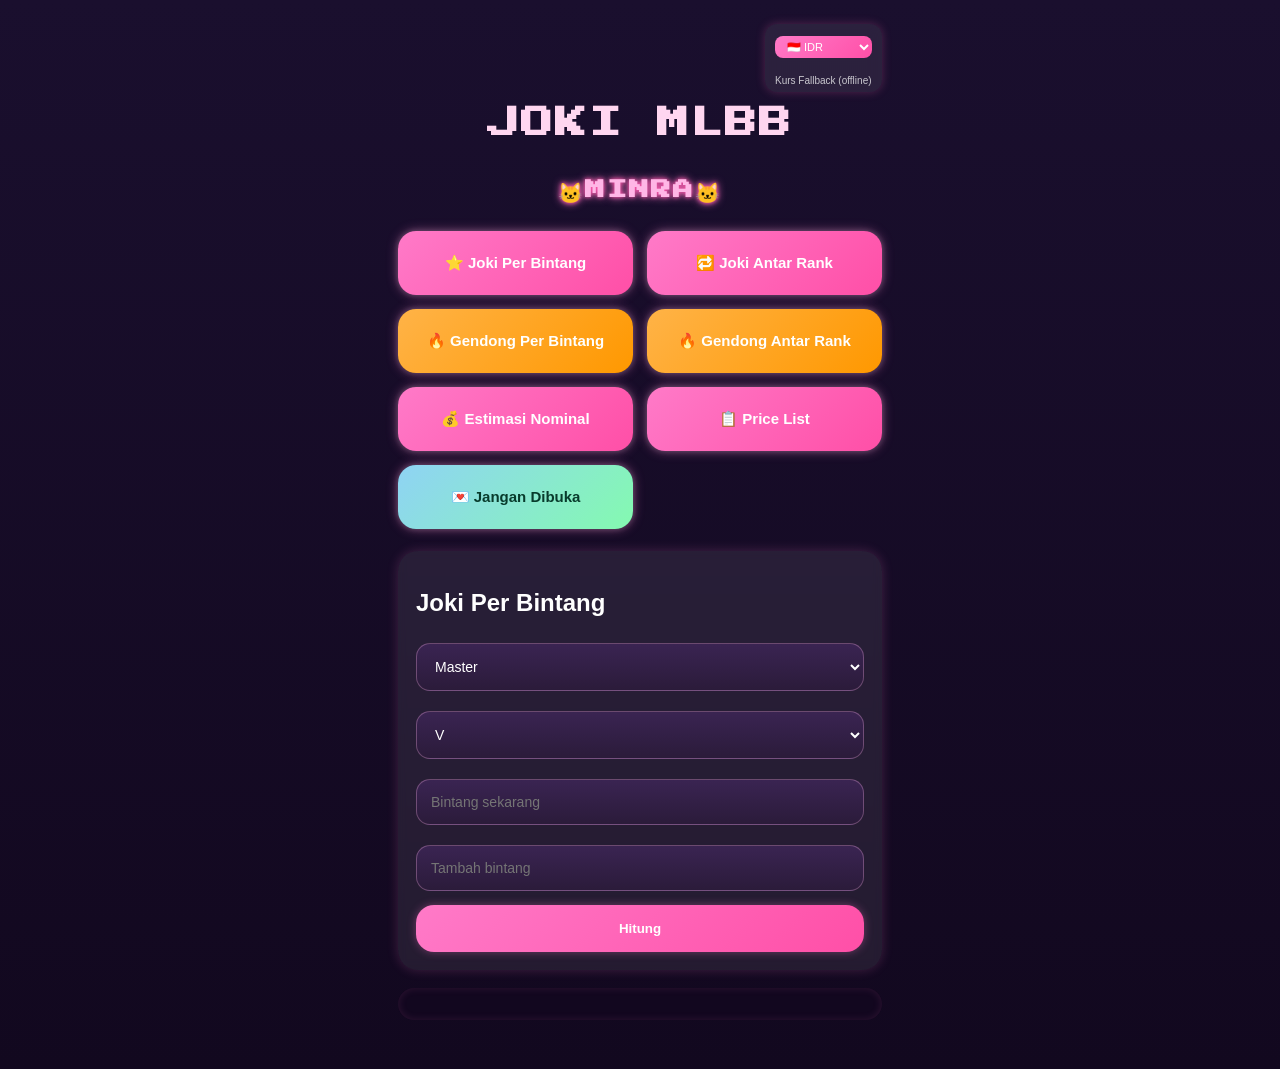
==== index.html @ 4e77b94d "Update index.html" ====
<!DOCTYPE html>  <html lang="id">  
<head>  
  <meta charset="UTF-8">  
  <title>🐱MINRA🐱</title>  
  <meta name="viewport" content="width=device-width, initial-scale=1.0">    <!-- FONT RETRO -->    <link href="https://fonts.googleapis.com/css2?family=Press+Start+2P&display=swap" rel="stylesheet">    <!-- MAIN CSS -->    <link rel="stylesheet" href="style.css">  
</head>  <body>  <div class="container">    <!-- HEADER + MINI CURRENCY -->    <div class="header-top">  
    <h1 class="title-glow">  
  <span class="main-title">JOKI MLBB</span><br>  
  <span class="sub-title">🐱MINRA🐱</span>  
    </h1>  <div class="currency-mini">  
  <select id="currency" onchange="changeCurrency()">  
    <option value="IDR">🇮🇩 IDR</option>  
    <option value="MYR">🇲🇾 MYR</option>  
  </select>  
  <div id="rateInfo">Memuat kurs…</div>  
</div>

  <div class="minra-gallery">
  <img src="images/img1.png" alt="" class="minra-img">
  <img src="images/img2.png" alt="" class="minra-img">
  <img src="images/img3.png" alt="" class="minra-img">
  <img src="images/img4.png" alt="" class="minra-img">
  <img src="images/img5.png" alt="" class="minra-img">
  <img src="images/img6.png" alt="" class="minra-img">
  <img src="images/img7.png" alt="" class="minra-img">
  <img src="images/img8.png" alt="" class="minra-img">
  <img src="images/img9.png" alt="" class="minra-img">
  <img src="images/img10.png" alt="" class="minra-img">
  </div>

  </div>    <!-- MENU -->    <div class="menu">  
    <button onclick="showMenu(1)">⭐ Joki Per Bintang</button>  
    <button onclick="showMenu(2)">🔁 Joki Antar Rank</button>  
    <button class="gendong" onclick="showMenu(3)">🔥 Gendong Per Bintang</button>  
    <button class="gendong" onclick="showMenu(4)">🔥 Gendong Antar Rank</button>  
    <button onclick="showMenu(5)">💰 Estimasi Nominal</button>  
    <button onclick="showMenu(6)">📋 Price List</button>  
    <button class="link-btn" onclick="openLink()">💌 Jangan Dibuka</button>  
  </div>    <!-- MENU 1 -->    <div class="box" id="menu1">  
    <h2>Joki Per Bintang</h2>  
    <select id="rank1"></select>  
    <select id="div1"></select>  
    <input type="number" id="star1" placeholder="Bintang sekarang">  
    <input type="number" id="addStar" placeholder="Tambah bintang">  
    <button onclick="hitungPerBintang()">Hitung</button>  
  </div>    <!-- MENU 2 -->    <div class="box" id="menu2">  
    <h2>Joki Antar Rank</h2>  
    <h3>Rank Awal</h3>  
    <select id="rankA"></select>  
    <select id="divA"></select>  
    <input type="number" id="starA" placeholder="Bintang">  <h3>Rank Tujuan</h3>  
<select id="rankB"></select>  
<select id="divB"></select>  
<input type="number" id="starB" placeholder="Bintang">  

<button onclick="hitungAntarRank()">Hitung</button>

  </div>    <!-- MENU 3 -->    <div class="box" id="menu3">  
    <h2>Gendong Per Bintang</h2>  
    <select id="rankG1"></select>  
    <select id="divG1"></select>  
    <input type="number" id="starG1" placeholder="Bintang sekarang">  
    <input type="number" id="addStarG" placeholder="Tambah bintang">  
    <button class="gendong" onclick="hitungGendongBintang()">Hitung</button>  
  </div>    <!-- MENU 4 -->    <div class="box" id="menu4">  
    <h2>Gendong Antar Rank</h2>  
    <h3>Rank Awal</h3>  
    <select id="rankGA"></select>  
    <select id="divGA"></select>  
    <input type="number" id="starGA" placeholder="Bintang">  <h3>Rank Tujuan</h3>  
<select id="rankGB"></select>  
<select id="divGB"></select>  
<input type="number" id="starGB" placeholder="Bintang">  

<button class="gendong" onclick="hitungGendongRank()">Hitung</button>

  </div>    <!-- MENU 5 -->    <div class="box" id="menu5">  
    <h2>Estimasi Nominal</h2>  
    <select id="mode">  
      <option value="PRICE">Joki Rank</option>  
      <option value="GENDONG">Gendong</option>  
    </select>  
    <select id="rankE"></select>  
    <select id="divE"></select>  
    <input type="number" id="starE" placeholder="Bintang sekarang">  
    <input type="number" id="nominal" placeholder="Nominal">  
    <button onclick="estimasiNominal()">Estimasi</button>  
  </div>    <!-- MENU 6 -->    <div class="box" id="menu6">  
    <h2>Price List</h2>  
    <pre id="pricelist"></pre>  
  </div>    <pre id="hasil"></pre>  </div>  <script src="script.js"></script>  <script>  
function openLink(){  
  window.location.href = "https://kaydenzolucy.github.io/18januari2026/";  
}  
</script>  </body>  
</html>
---- style.css ----
/* =========================
RESET
========================= */
* {
  box-sizing: border-box;
}

html {
  scroll-behavior: smooth;
}

body {
  margin: 0;
  min-height: 100vh;
  background: linear-gradient(180deg,#1a0f2e,#12081f);
  color: #fff;
  font-family: "Segoe UI", Arial, sans-serif;

  -webkit-font-smoothing: antialiased;
  text-rendering: optimizeLegibility;
  overscroll-behavior: none;
}

/* =========================
CONTAINER
========================= */
.container {
  position: relative;
  max-width: 520px;
  margin: 0 auto;
  padding: 24px 18px 36px;
  z-index: 1;
}

/* =========================
HEADER + MINI CURRENCY
========================= */
.header-top {
  position: relative;
  margin-bottom: 26px;
  padding-top: 80px;
}

/* currency kecil kanan atas */
.currency-mini {
  position: absolute;
  top: 0;
  right: 0;
  z-index: 10;

  display: flex;
  flex-direction: column;
  align-items: flex-end;

  padding: 6px 10px;
  border-radius: 12px;

  background: rgba(255,255,255,0.08);
  backdrop-filter: blur(6px);

  box-shadow: 0 0 10px rgba(255,105,180,.25);
  font-size: 11px;

  will-change: transform;
}

/* select kecil */
.currency-mini select {
  background: linear-gradient(135deg,#ff7ac8,#ff4fa7);
  border: none;
  color: #fff;
  font-size: 11px;
  padding: 4px 8px;
  border-radius: 8px;
  outline: none;
  cursor: pointer;
}

/* kurs text */
.currency-mini #rateInfo {
  margin-top: 3px;
  font-size: 10px;
  opacity: .75;
}

/* =========================
TITLE (2 BARIS)
========================= */
.title-glow {
  text-align: center;
  font-family: 'Press Start 2P', cursive;
  margin: 0;
  letter-spacing: 2px;
  color: #ffd6f0;
  animation: rgbGlow 8s linear infinite;
  will-change: text-shadow;
}

/* baris utama */
.title-glow .main-title {
  display: block;
  font-size: 32px;
  line-height: 1.2;
}

/* baris sub */
.title-glow .sub-title {
  display: block;
  font-size: 20px;
  margin-top: 6px;
  color: #ffb6e6;
  text-shadow: 0 0 4px #ff4fa7, 0 0 8px #ff7ac8;
  animation: rgbGlowSub 8s linear infinite;
}

/* animasi glow utama */
@keyframes rgbGlow {
  0%   { text-shadow:0 0 8px #ff4fa7,0 0 16px #ff7ac8,0 0 24px #ffb6e6; }
  33%  { text-shadow:0 0 8px #6cf6ff,0 0 16px #4facfe,0 0 24px #00f2fe; }
  66%  { text-shadow:0 0 8px #ffe259,0 0 16px #ffa751,0 0 24px #ffb347; }
  100% { text-shadow:0 0 8px #ff4fa7,0 0 16px #ff7ac8,0 0 24px #ffb6e6; }
}

/* animasi glow sub-title */
@keyframes rgbGlowSub {
  0%   { text-shadow:0 0 4px #ff4fa7,0 0 8px #ff7ac8; }
  33%  { text-shadow:0 0 4px #6cf6ff,0 0 8px #4facfe; }
  66%  { text-shadow:0 0 4px #ffe259,0 0 8px #ffa751; }
  100% { text-shadow:0 0 4px #ff4fa7,0 0 8px #ff7ac8; }
}

/* =========================
MENU GRID
========================= */
.menu {
  display: grid;
  grid-template-columns: 1fr 1fr;
  gap: 14px;
  margin-bottom: 10px;
}

/* =========================
MENU BUTTON
========================= */
.menu button {
  min-height: 64px;
  padding: 12px;
  border-radius: 18px;
  border: none;

  font-size: 15px;
  font-weight: 600;
  color: #fff;
  cursor: pointer;

  background: linear-gradient(135deg,#ff7ac8,#ff4fa7);
  box-shadow:
    0 0 6px rgba(255,255,255,.2),
    0 0 12px rgba(255,122,200,.4);

  transition: transform .25s ease, box-shadow .25s ease;
  will-change: transform;
}

.menu button:hover {
  transform: translateY(-2px) scale(1.02);
}

/* GENDONG */
.menu button.gendong {
  background: linear-gradient(135deg,#ffb347,#ff9800);
}

/* LINK */
.menu button.link-btn {
  background: linear-gradient(135deg,#8fd3f4,#84fab0);
  color: #083b2c;
}

/* =========================
BOX
========================= */
.box {
  display: none;
  margin-top: 22px;
  padding: 18px;
  border-radius: 20px;

  background: rgba(255,255,255,.08);
  backdrop-filter: blur(4px);

  box-shadow: 0 0 12px rgba(255,122,200,.2);
}

.box.show {
  display: block;
}

/* =========================
FORM
========================= */
select,
input {
  width: 100%;
  padding: 14px;
  margin: 6px 0 14px;

  border-radius: 14px;
  border: 1px solid rgba(255,182,230,.3);

  background: linear-gradient(180deg,#3a2452,#2b1b3a);
  color: #fff;
  font-size: 14px;
}

.box button {
  width: 100%;
  padding: 16px;
  border-radius: 18px;
  border: none;

  background: linear-gradient(135deg,#ff7ac8,#ff4fa7);
  color: #fff;
  font-weight: 600;
  cursor: pointer;

  box-shadow: 0 0 8px rgba(255,122,200,.35);
  transition: transform .2s ease;
}

.box button:hover {
  transform: scale(1.02);
}

/* =========================
OUTPUT
========================= */
pre {
  margin-top: 18px;
  background: #12071f;
  padding: 16px;
  border-radius: 18px;

  white-space: pre-wrap;
  word-break: break-word;
  font-size: 13px;

  box-shadow: inset 0 0 8px rgba(255,122,200,.12);
}

/* =========================
RESPONSIVE
========================= */
@media(max-width:420px){
  .title-glow .main-title {
    font-size: 24px;
  }

  .title-glow .sub-title {
    font-size: 16px;
  }

  .menu button {
    font-size: 14px;
  }

  .currency-mini {
    top: -6px;
    right: -2px;
  }
}

.minra-gallery {
position: fixed;
top: 50%;
right: -220px;      /* mulai di luar layar */
transform: translateY(-50%);
display: flex;
flex-direction: column;
gap: 10px;
pointer-events: none;
z-index: 5;
}

/* gambar animasi /
.minra-img {
width: 80px;
transform: rotate(-25deg) scale(0.8); / awal miring & kecil /
opacity: 0;                             / tersembunyi */
transition: transform 0.4s ease, opacity 0.4s ease;
}

/* gallery aktif */
.minra-gallery.active {
right: 10px;
}

/* saat aktif, gambar muncul & mulai animasi menari */
.minra-gallery.active .minra-img {
opacity: 1;
animation: sway 2s ease-in-out infinite alternate;
}

/* variasi rotasi tiap gambar */
.minra-img:nth-child(1){ animation-delay: 0s; }
.minra-img:nth-child(2){ animation-delay: 0.1s; }
.minra-img:nth-child(3){ animation-delay: 0.2s; }
.minra-img:nth-child(4){ animation-delay: 0.3s; }
.minra-img:nth-child(5){ animation-delay: 0.4s; }
.minra-img:nth-child(6){ animation-delay: 0.5s; }
.minra-img:nth-child(7){ animation-delay: 0.6s; }
.minra-img:nth-child(8){ animation-delay: 0.7s; }
.minra-img:nth-child(9){ animation-delay: 0.8s; }
.minra-img:nth-child(10){animation-delay: 0.9s; }

/* animasi menari: miring kiri-kanan sedikit */
@keyframes sway {
0% { transform: rotate(-20deg) scale(1); }
50% { transform: rotate(15deg) scale(1.05); }
100% { transform: rotate(-20deg) scale(1); }
}
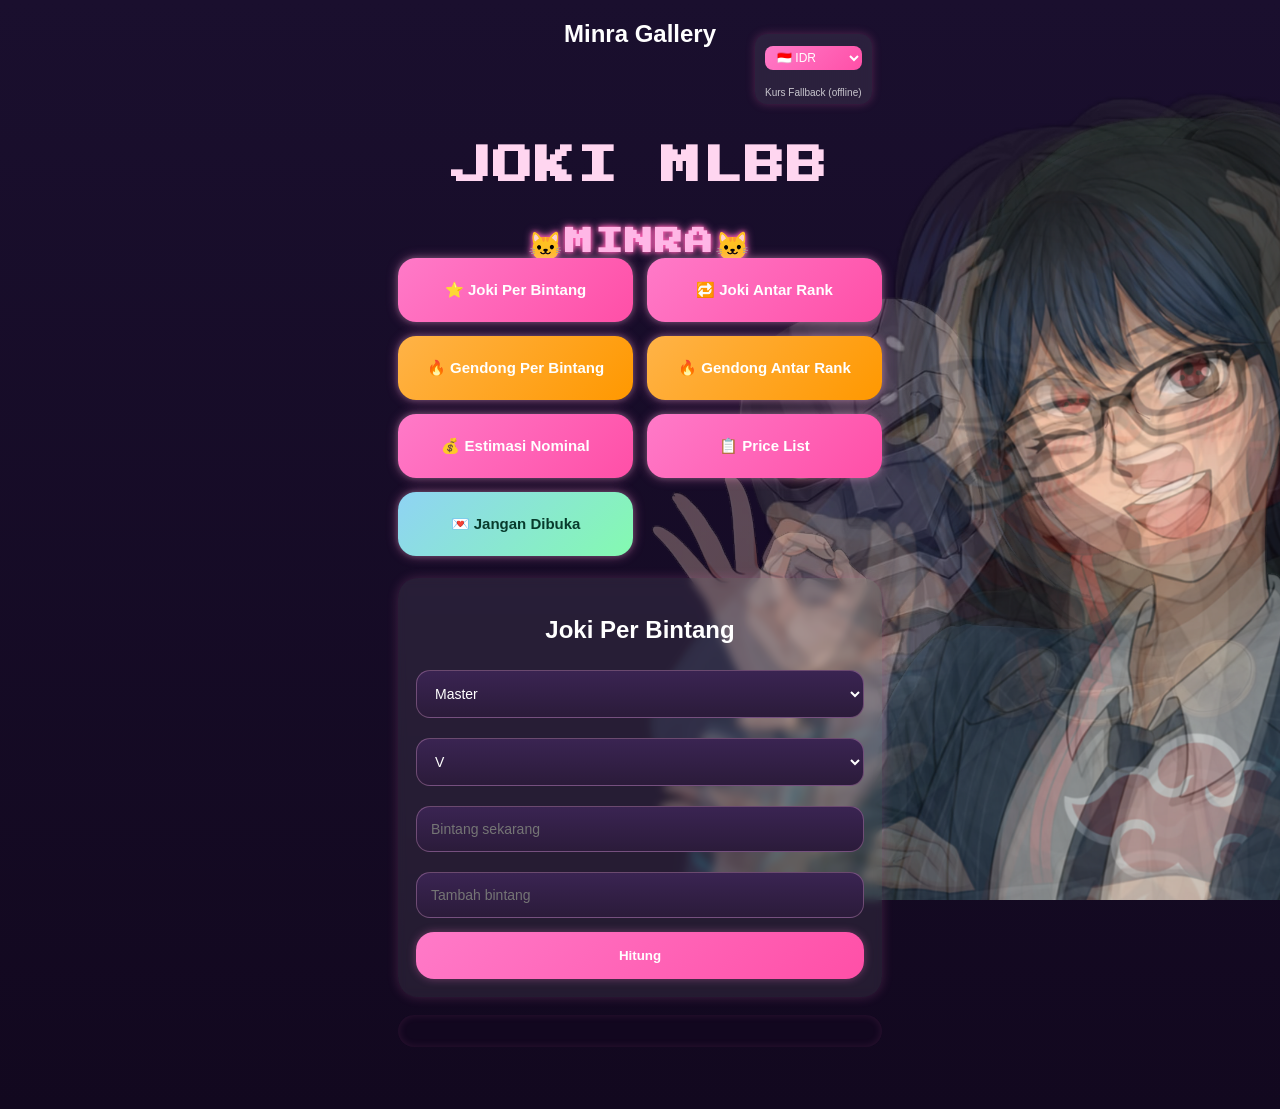
==== commit f46c891a: "Update index.html" ====
--- a/index.html
+++ b/index.html
@@ -1,96 +1,142 @@
-<!DOCTYPE html>  <html lang="id">  
-<head>  
-  <meta charset="UTF-8">  
-  <title>🐱MINRA🐱</title>  
-  <meta name="viewport" content="width=device-width, initial-scale=1.0">    <!-- FONT RETRO -->    <link href="https://fonts.googleapis.com/css2?family=Press+Start+2P&display=swap" rel="stylesheet">    <!-- MAIN CSS -->    <link rel="stylesheet" href="style.css">  
-</head>  <body>  <div class="container">    <!-- HEADER + MINI CURRENCY -->    <div class="header-top">  
-    <h1 class="title-glow">  
-  <span class="main-title">JOKI MLBB</span><br>  
-  <span class="sub-title">🐱MINRA🐱</span>  
-    </h1>  <div class="currency-mini">  
-  <select id="currency" onchange="changeCurrency()">  
-    <option value="IDR">🇮🇩 IDR</option>  
-    <option value="MYR">🇲🇾 MYR</option>  
-  </select>  
-  <div id="rateInfo">Memuat kurs…</div>  
+<!DOCTYPE html>
+<html lang="id">
+<head>
+  <meta charset="UTF-8">
+  <title>🐱MINRA🐱</title>
+  <meta name="viewport" content="width=device-width, initial-scale=1.0">
+
+  <!-- FONT RETRO -->
+  <link href="https://fonts.googleapis.com/css2?family=Press+Start+2P&display=swap" rel="stylesheet">
+
+  <!-- MAIN CSS -->
+  <link rel="stylesheet" href="style.css">
+</head>
+<body>
+  <div class="container">
+
+    <!-- HEADER + MINI CURRENCY -->
+    <div class="header-top">
+      <h1 class="title-glow">
+        <span class="main-title">JOKI MLBB</span><br>
+        <span class="sub-title">🐱MINRA🐱</span>
+      </h1>
+
+      <div class="currency-mini">
+        <select id="currency" onchange="changeCurrency()">
+          <option value="IDR">🇮🇩 IDR</option>
+          <option value="MYR">🇲🇾 MYR</option>
+        </select>
+        <div id="rateInfo">Memuat kurs…</div>
+      </div>
+
+      <!-- =========================
+MINRA GALLERY
+========================= -->
+<div class="minra-gallery">
+  <h2 class="minra-title">Minra Gallery</h2>
+  <img src="img1.png" alt="" class="minra-img">
+  <img src="img2.png" alt="" class="minra-img">
+  <img src="img3.png" alt="" class="minra-img">
+  <img src="img4.png" alt="" class="minra-img">
+  <img src="img5.png" alt="" class="minra-img">
+  <img src="img6.png" alt="" class="minra-img">
+  <img src="img7.png" alt="" class="minra-img">
+  <img src="img8.png" alt="" class="minra-img">
+  <img src="img9.png" alt="" class="minra-img">
+  <img src="img10.png" alt="" class="minra-img">
 </div>
 
-  <div class="minra-gallery">
-  <img src="images/img1.png" alt="" class="minra-img">
-  <img src="images/img2.png" alt="" class="minra-img">
-  <img src="images/img3.png" alt="" class="minra-img">
-  <img src="images/img4.png" alt="" class="minra-img">
-  <img src="images/img5.png" alt="" class="minra-img">
-  <img src="images/img6.png" alt="" class="minra-img">
-  <img src="images/img7.png" alt="" class="minra-img">
-  <img src="images/img8.png" alt="" class="minra-img">
-  <img src="images/img9.png" alt="" class="minra-img">
-  <img src="images/img10.png" alt="" class="minra-img">
+    <!-- MENU -->
+    <div class="menu">
+      <button onclick="showMenu(1)">⭐ Joki Per Bintang</button>
+      <button onclick="showMenu(2)">🔁 Joki Antar Rank</button>
+      <button class="gendong" onclick="showMenu(3)">🔥 Gendong Per Bintang</button>
+      <button class="gendong" onclick="showMenu(4)">🔥 Gendong Antar Rank</button>
+      <button onclick="showMenu(5)">💰 Estimasi Nominal</button>
+      <button onclick="showMenu(6)">📋 Price List</button>
+      <button class="link-btn" onclick="openLink()">💌 Jangan Dibuka</button>
+    </div>
+
+    <!-- MENU 1 -->
+    <div class="box" id="menu1">
+      <h2>Joki Per Bintang</h2>
+      <select id="rank1"></select>
+      <select id="div1"></select>
+      <input type="number" id="star1" placeholder="Bintang sekarang">
+      <input type="number" id="addStar" placeholder="Tambah bintang">
+      <button onclick="hitungPerBintang()">Hitung</button>
+    </div>
+
+    <!-- MENU 2 -->
+    <div class="box" id="menu2">
+      <h2>Joki Antar Rank</h2>
+      <h3>Rank Awal</h3>
+      <select id="rankA"></select>
+      <select id="divA"></select>
+      <input type="number" id="starA" placeholder="Bintang">
+
+      <h3>Rank Tujuan</h3>
+      <select id="rankB"></select>
+      <select id="divB"></select>
+      <input type="number" id="starB" placeholder="Bintang">
+
+      <button onclick="hitungAntarRank()">Hitung</button>
+    </div>
+
+    <!-- MENU 3 -->
+    <div class="box" id="menu3">
+      <h2>Gendong Per Bintang</h2>
+      <select id="rankG1"></select>
+      <select id="divG1"></select>
+      <input type="number" id="starG1" placeholder="Bintang sekarang">
+      <input type="number" id="addStarG" placeholder="Tambah bintang">
+      <button class="gendong" onclick="hitungGendongBintang()">Hitung</button>
+    </div>
+
+    <!-- MENU 4 -->
+    <div class="box" id="menu4">
+      <h2>Gendong Antar Rank</h2>
+      <h3>Rank Awal</h3>
+      <select id="rankGA"></select>
+      <select id="divGA"></select>
+      <input type="number" id="starGA" placeholder="Bintang">
+
+      <h3>Rank Tujuan</h3>
+      <select id="rankGB"></select>
+      <select id="divGB"></select>
+      <input type="number" id="starGB" placeholder="Bintang">
+
+      <button class="gendong" onclick="hitungGendongRank()">Hitung</button>
+    </div>
+
+    <!-- MENU 5 -->
+    <div class="box" id="menu5">
+      <h2>Estimasi Nominal</h2>
+      <select id="mode">
+        <option value="PRICE">Joki Rank</option>
+        <option value="GENDONG">Gendong</option>
+      </select>
+      <select id="rankE"></select>
+      <select id="divE"></select>
+      <input type="number" id="starE" placeholder="Bintang sekarang">
+      <input type="number" id="nominal" placeholder="Nominal">
+      <button onclick="estimasiNominal()">Estimasi</button>
+    </div>
+
+    <!-- MENU 6 -->
+    <div class="box" id="menu6">
+      <h2>Price List</h2>
+      <pre id="pricelist"></pre>
+    </div>
+
+    <pre id="hasil"></pre>
   </div>
 
-  </div>    <!-- MENU -->    <div class="menu">  
-    <button onclick="showMenu(1)">⭐ Joki Per Bintang</button>  
-    <button onclick="showMenu(2)">🔁 Joki Antar Rank</button>  
-    <button class="gendong" onclick="showMenu(3)">🔥 Gendong Per Bintang</button>  
-    <button class="gendong" onclick="showMenu(4)">🔥 Gendong Antar Rank</button>  
-    <button onclick="showMenu(5)">💰 Estimasi Nominal</button>  
-    <button onclick="showMenu(6)">📋 Price List</button>  
-    <button class="link-btn" onclick="openLink()">💌 Jangan Dibuka</button>  
-  </div>    <!-- MENU 1 -->    <div class="box" id="menu1">  
-    <h2>Joki Per Bintang</h2>  
-    <select id="rank1"></select>  
-    <select id="div1"></select>  
-    <input type="number" id="star1" placeholder="Bintang sekarang">  
-    <input type="number" id="addStar" placeholder="Tambah bintang">  
-    <button onclick="hitungPerBintang()">Hitung</button>  
-  </div>    <!-- MENU 2 -->    <div class="box" id="menu2">  
-    <h2>Joki Antar Rank</h2>  
-    <h3>Rank Awal</h3>  
-    <select id="rankA"></select>  
-    <select id="divA"></select>  
-    <input type="number" id="starA" placeholder="Bintang">  <h3>Rank Tujuan</h3>  
-<select id="rankB"></select>  
-<select id="divB"></select>  
-<input type="number" id="starB" placeholder="Bintang">  
-
-<button onclick="hitungAntarRank()">Hitung</button>
-
-  </div>    <!-- MENU 3 -->    <div class="box" id="menu3">  
-    <h2>Gendong Per Bintang</h2>  
-    <select id="rankG1"></select>  
-    <select id="divG1"></select>  
-    <input type="number" id="starG1" placeholder="Bintang sekarang">  
-    <input type="number" id="addStarG" placeholder="Tambah bintang">  
-    <button class="gendong" onclick="hitungGendongBintang()">Hitung</button>  
-  </div>    <!-- MENU 4 -->    <div class="box" id="menu4">  
-    <h2>Gendong Antar Rank</h2>  
-    <h3>Rank Awal</h3>  
-    <select id="rankGA"></select>  
-    <select id="divGA"></select>  
-    <input type="number" id="starGA" placeholder="Bintang">  <h3>Rank Tujuan</h3>  
-<select id="rankGB"></select>  
-<select id="divGB"></select>  
-<input type="number" id="starGB" placeholder="Bintang">  
-
-<button class="gendong" onclick="hitungGendongRank()">Hitung</button>
-
-  </div>    <!-- MENU 5 -->    <div class="box" id="menu5">  
-    <h2>Estimasi Nominal</h2>  
-    <select id="mode">  
-      <option value="PRICE">Joki Rank</option>  
-      <option value="GENDONG">Gendong</option>  
-    </select>  
-    <select id="rankE"></select>  
-    <select id="divE"></select>  
-    <input type="number" id="starE" placeholder="Bintang sekarang">  
-    <input type="number" id="nominal" placeholder="Nominal">  
-    <button onclick="estimasiNominal()">Estimasi</button>  
-  </div>    <!-- MENU 6 -->    <div class="box" id="menu6">  
-    <h2>Price List</h2>  
-    <pre id="pricelist"></pre>  
-  </div>    <pre id="hasil"></pre>  </div>  <script src="script.js"></script>  <script>  
-function openLink(){  
-  window.location.href = "https://kaydenzolucy.github.io/18januari2026/";  
-}  
-</script>  </body>  
+  <script src="script.js"></script>
+  <script>
+    function openLink(){
+      window.location.href = "https://kaydenzolucy.github.io/18januari2026/";
+    }
+  </script>
+</body>
 </html>
--- a/style.css
+++ b/style.css
@@ -38,14 +38,15 @@
 .header-top {
   position: relative;
   margin-bottom: 26px;
-  padding-top: 80px;
+  padding-top: 120px; /* diturunkan supaya tidak tertimpa menu */
+  text-align: center;
 }
 
 /* currency kecil kanan atas */
 .currency-mini {
   position: absolute;
-  top: 0;
-  right: 0;
+  top: 10px; /* diturunkan sedikit */
+  right: 10px;
   z-index: 10;
 
   display: flex;
@@ -59,24 +60,22 @@
   backdrop-filter: blur(6px);
 
   box-shadow: 0 0 10px rgba(255,105,180,.25);
-  font-size: 11px;
+  font-size: 12px;
 
   will-change: transform;
 }
 
-/* select kecil */
 .currency-mini select {
   background: linear-gradient(135deg,#ff7ac8,#ff4fa7);
   border: none;
   color: #fff;
-  font-size: 11px;
+  font-size: 12px;
   padding: 4px 8px;
   border-radius: 8px;
   outline: none;
   cursor: pointer;
 }
 
-/* kurs text */
 .currency-mini #rateInfo {
   margin-top: 3px;
   font-size: 10px;
@@ -87,33 +86,30 @@
 TITLE (2 BARIS)
 ========================= */
 .title-glow {
-  text-align: center;
   font-family: 'Press Start 2P', cursive;
   margin: 0;
   letter-spacing: 2px;
   color: #ffd6f0;
   animation: rgbGlow 8s linear infinite;
   will-change: text-shadow;
-}
-
-/* baris utama */
+  line-height: 1.1; /* jarak antar baris diperpendek */
+  text-align: center;
+}
+
 .title-glow .main-title {
   display: block;
-  font-size: 32px;
-  line-height: 1.2;
-}
-
-/* baris sub */
+  font-size: 40px; /* diperbesar dari 32px */
+}
+
 .title-glow .sub-title {
   display: block;
-  font-size: 20px;
-  margin-top: 6px;
+  font-size: 28px; /* diperbesar dari 20px */
+  margin-top: 4px; /* jarak antar judul lebih dekat */
   color: #ffb6e6;
   text-shadow: 0 0 4px #ff4fa7, 0 0 8px #ff7ac8;
   animation: rgbGlowSub 8s linear infinite;
 }
 
-/* animasi glow utama */
 @keyframes rgbGlow {
   0%   { text-shadow:0 0 8px #ff4fa7,0 0 16px #ff7ac8,0 0 24px #ffb6e6; }
   33%  { text-shadow:0 0 8px #6cf6ff,0 0 16px #4facfe,0 0 24px #00f2fe; }
@@ -121,7 +117,6 @@
   100% { text-shadow:0 0 8px #ff4fa7,0 0 16px #ff7ac8,0 0 24px #ffb6e6; }
 }
 
-/* animasi glow sub-title */
 @keyframes rgbGlowSub {
   0%   { text-shadow:0 0 4px #ff4fa7,0 0 8px #ff7ac8; }
   33%  { text-shadow:0 0 4px #6cf6ff,0 0 8px #4facfe; }
@@ -166,12 +161,10 @@
   transform: translateY(-2px) scale(1.02);
 }
 
-/* GENDONG */
 .menu button.gendong {
   background: linear-gradient(135deg,#ffb347,#ff9800);
 }
 
-/* LINK */
 .menu button.link-btn {
   background: linear-gradient(135deg,#8fd3f4,#84fab0);
   color: #083b2c;
@@ -253,11 +246,11 @@
 ========================= */
 @media(max-width:420px){
   .title-glow .main-title {
-    font-size: 24px;
+    font-size: 30px;
   }
 
   .title-glow .sub-title {
-    font-size: 16px;
+    font-size: 20px;
   }
 
   .menu button {
@@ -265,57 +258,27 @@
   }
 
   .currency-mini {
-    top: -6px;
-    right: -2px;
+    top: 5px;
+    right: 5px;
   }
 }
 
 .minra-gallery {
-position: fixed;
-top: 50%;
-right: -220px;      /* mulai di luar layar */
-transform: translateY(-50%);
-display: flex;
-flex-direction: column;
-gap: 10px;
-pointer-events: none;
-z-index: 5;
-}
-
-/* gambar animasi /
+  position: fixed;
+  top: 0;
+  left: 0;
+  width: 100%;
+  height: 100%;
+  pointer-events: none;
+  z-index: 0;       /* pastikan di belakang semua konten */
+  overflow: hidden; /* agar gambar tidak keluar layar */
+}
+
 .minra-img {
-width: 80px;
-transform: rotate(-25deg) scale(0.8); / awal miring & kecil /
-opacity: 0;                             / tersembunyi */
-transition: transform 0.4s ease, opacity 0.4s ease;
-}
-
-/* gallery aktif */
-.minra-gallery.active {
-right: 10px;
-}
-
-/* saat aktif, gambar muncul & mulai animasi menari */
-.minra-gallery.active .minra-img {
-opacity: 1;
-animation: sway 2s ease-in-out infinite alternate;
-}
-
-/* variasi rotasi tiap gambar */
-.minra-img:nth-child(1){ animation-delay: 0s; }
-.minra-img:nth-child(2){ animation-delay: 0.1s; }
-.minra-img:nth-child(3){ animation-delay: 0.2s; }
-.minra-img:nth-child(4){ animation-delay: 0.3s; }
-.minra-img:nth-child(5){ animation-delay: 0.4s; }
-.minra-img:nth-child(6){ animation-delay: 0.5s; }
-.minra-img:nth-child(7){ animation-delay: 0.6s; }
-.minra-img:nth-child(8){ animation-delay: 0.7s; }
-.minra-img:nth-child(9){ animation-delay: 0.8s; }
-.minra-img:nth-child(10){animation-delay: 0.9s; }
-
-/* animasi menari: miring kiri-kanan sedikit */
-@keyframes sway {
-0% { transform: rotate(-20deg) scale(1); }
-50% { transform: rotate(15deg) scale(1.05); }
-100% { transform: rotate(-20deg) scale(1); }
-}
+  position: absolute;    /* bebas di layar */
+  opacity: 0.3;          /* tetap terlihat */
+  transition: transform 0.4s ease, opacity 0.4s ease;
+  user-select: none;
+  pointer-events: none;
+  z-index: 0;
+}
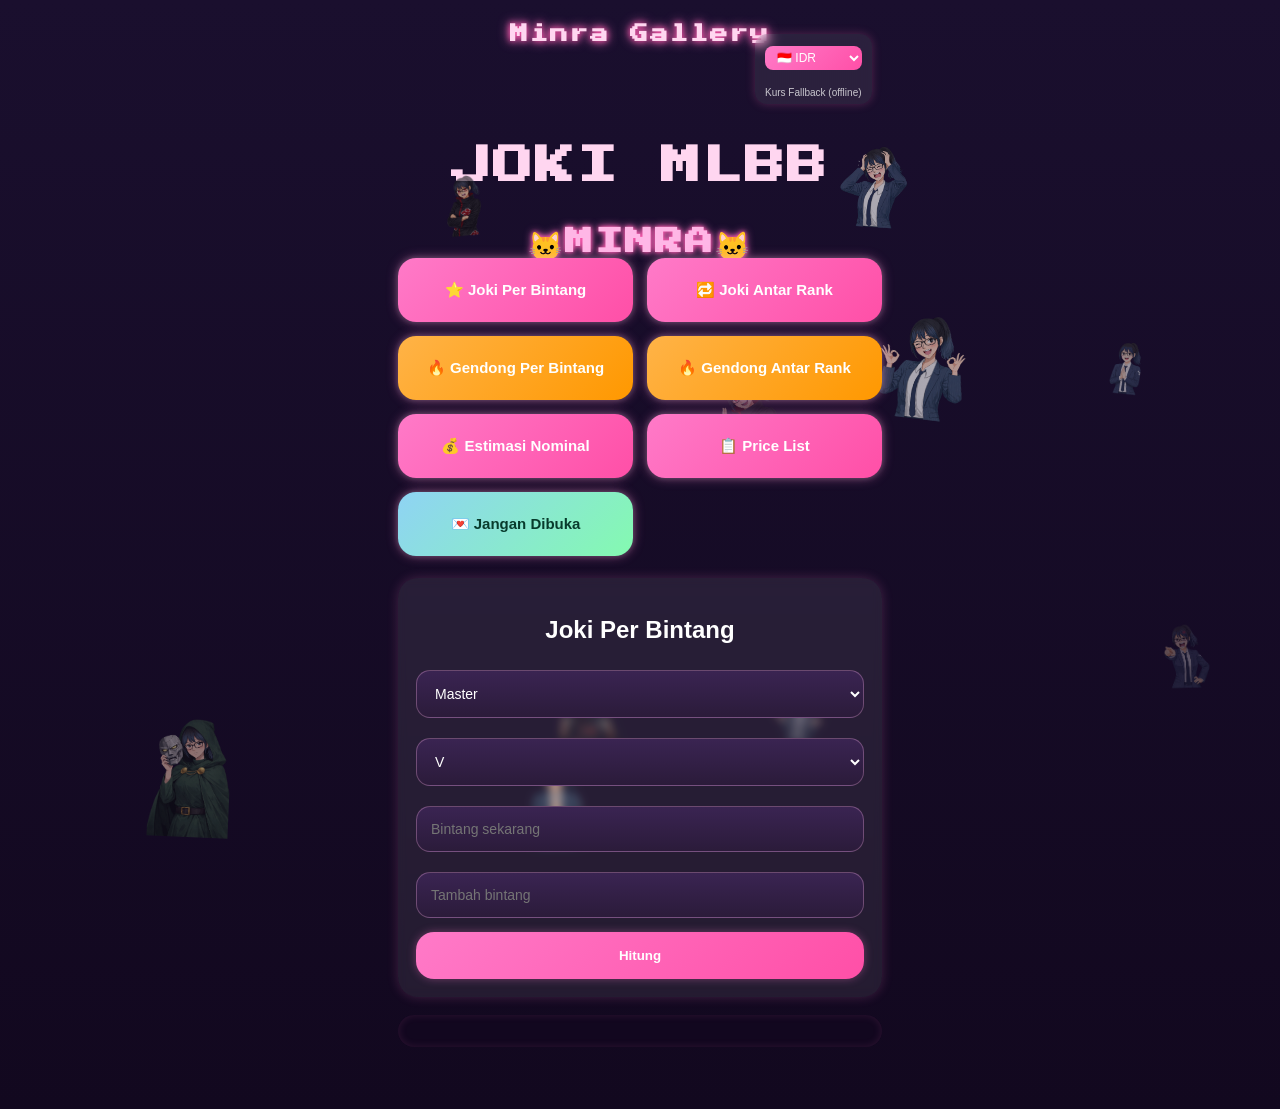
==== commit 46d9a4c8: "Update index.html" ====
--- a/index.html
+++ b/index.html
@@ -29,9 +29,6 @@
         <div id="rateInfo">Memuat kurs…</div>
       </div>
 
-      <!-- =========================
-MINRA GALLERY
-========================= -->
 <div class="minra-gallery">
   <h2 class="minra-title">Minra Gallery</h2>
   <img src="img1.png" alt="" class="minra-img">
--- a/style.css
+++ b/style.css
@@ -263,20 +263,37 @@
   }
 }
 
+/* =========================
+MINRA GALLERY
+========================= */
 .minra-gallery {
   position: fixed;
   top: 0;
   left: 0;
   width: 100%;
   height: 100%;
+  pointer-events: none;  /* supaya klik tidak ganggu konten */
+  z-index: 0;            /* pastikan di belakang semua konten */
+  overflow: hidden;      /* agar gambar tidak keluar layar */
+}
+
+.minra-gallery .minra-title {
+  position: absolute;
+  top: 10px;
+  left: 50%;
+  transform: translateX(-50%);
+  color: #ffd6f0;
+  font-family: 'Press Start 2P', cursive;
+  font-size: 18px;
+  letter-spacing: 2px;
+  text-shadow: 0 0 6px #ff4fa7, 0 0 12px #ff7ac8;
+  z-index: 1;
   pointer-events: none;
-  z-index: 0;       /* pastikan di belakang semua konten */
-  overflow: hidden; /* agar gambar tidak keluar layar */
 }
 
 .minra-img {
-  position: absolute;    /* bebas di layar */
-  opacity: 0.3;          /* tetap terlihat */
+  position: absolute;      /* bebas bergerak */
+  opacity: 0.3;            /* terlihat samar */
   transition: transform 0.4s ease, opacity 0.4s ease;
   user-select: none;
   pointer-events: none;
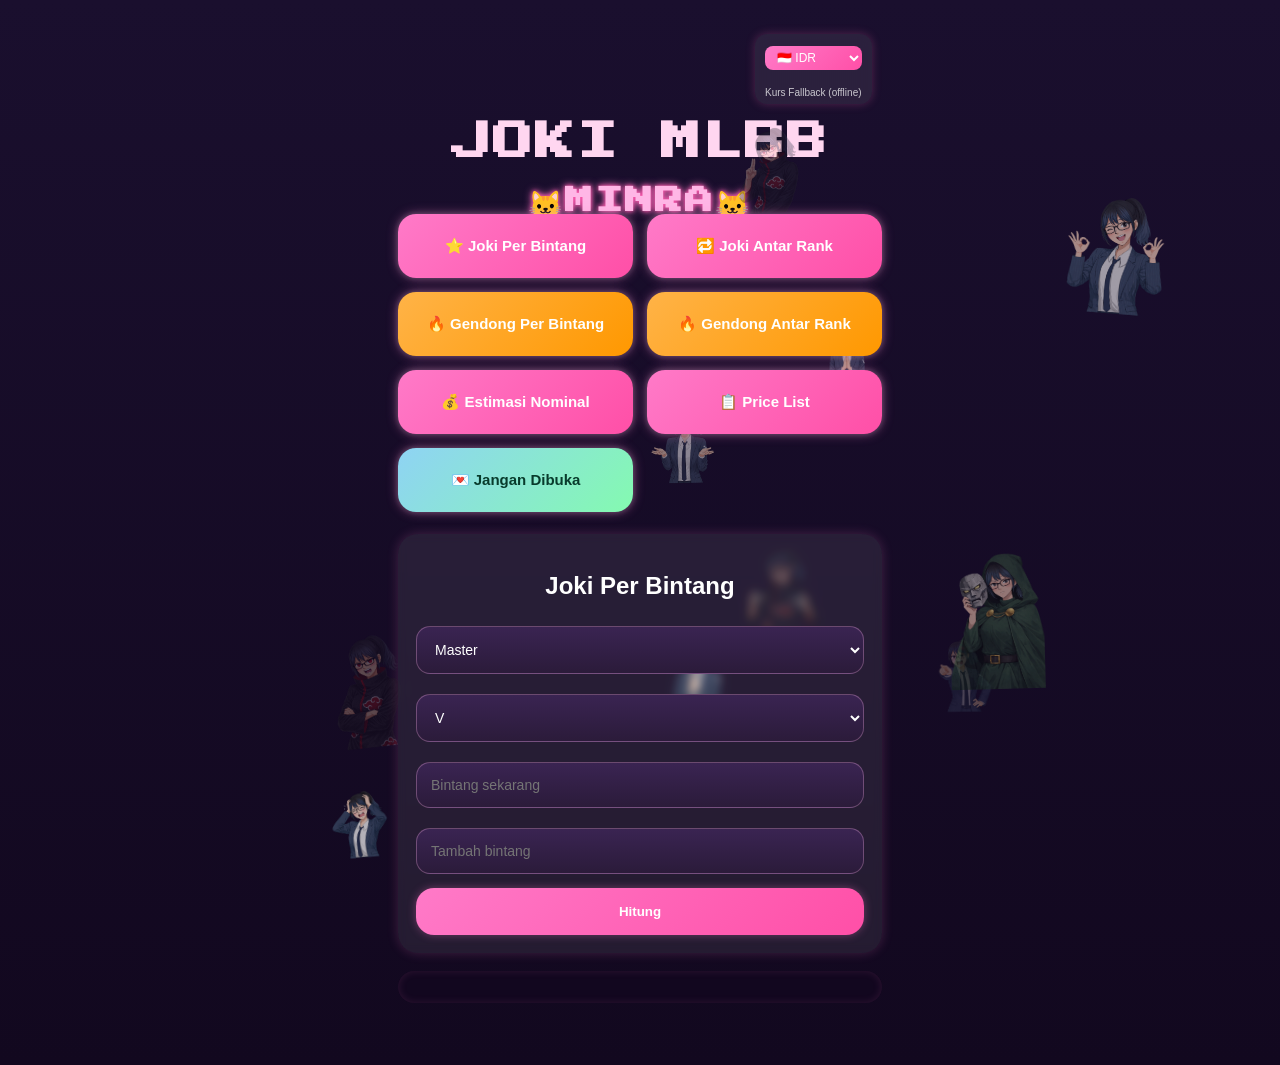
==== commit 39c4e539: "Update index.html" ====
--- a/index.html
+++ b/index.html
@@ -29,8 +29,10 @@
         <div id="rateInfo">Memuat kurs…</div>
       </div>
 
+<!-- =========================
+MINRA GALLERY (Background Only)
+========================= -->
 <div class="minra-gallery">
-  <h2 class="minra-title">Minra Gallery</h2>
   <img src="img1.png" alt="" class="minra-img">
   <img src="img2.png" alt="" class="minra-img">
   <img src="img3.png" alt="" class="minra-img">
--- a/style.css
+++ b/style.css
@@ -38,7 +38,7 @@
 .header-top {
   position: relative;
   margin-bottom: 26px;
-  padding-top: 120px; /* diturunkan supaya tidak tertimpa menu */
+  padding-top: 100px; /* diturunkan supaya tidak tertimpa menu */
   text-align: center;
 }
 
@@ -92,7 +92,7 @@
   color: #ffd6f0;
   animation: rgbGlow 8s linear infinite;
   will-change: text-shadow;
-  line-height: 1.1; /* jarak antar baris diperpendek */
+  line-height: 0.9; /* jarak antar baris diperpendek */
   text-align: center;
 }
 
@@ -104,7 +104,7 @@
 .title-glow .sub-title {
   display: block;
   font-size: 28px; /* diperbesar dari 20px */
-  margin-top: 4px; /* jarak antar judul lebih dekat */
+  margin-top: 0px; /* jarak antar judul lebih dekat */
   color: #ffb6e6;
   text-shadow: 0 0 4px #ff4fa7, 0 0 8px #ff7ac8;
   animation: rgbGlowSub 8s linear infinite;
@@ -272,9 +272,9 @@
   left: 0;
   width: 100%;
   height: 100%;
-  pointer-events: none;  /* supaya klik tidak ganggu konten */
-  z-index: 0;            /* pastikan di belakang semua konten */
-  overflow: hidden;      /* agar gambar tidak keluar layar */
+  pointer-events: none;  /* klik tidak terganggu */
+  z-index: 0;            /* di belakang semua konten */
+  overflow: hidden;
 }
 
 .minra-gallery .minra-title {
@@ -284,17 +284,18 @@
   transform: translateX(-50%);
   color: #ffd6f0;
   font-family: 'Press Start 2P', cursive;
-  font-size: 18px;
+  font-size: 20px;
   letter-spacing: 2px;
   text-shadow: 0 0 6px #ff4fa7, 0 0 12px #ff7ac8;
-  z-index: 1;
+  z-index: 1;             /* tetap di atas gambar */
   pointer-events: none;
 }
 
 .minra-img {
-  position: absolute;      /* bebas bergerak */
-  opacity: 0.3;            /* terlihat samar */
-  transition: transform 0.4s ease, opacity 0.4s ease;
+  position: absolute;
+  opacity: 0.4;
+  width: 60px;  /* ukuran default */
+  transition: transform 0.5s ease, opacity 0.5s ease;
   user-select: none;
   pointer-events: none;
   z-index: 0;
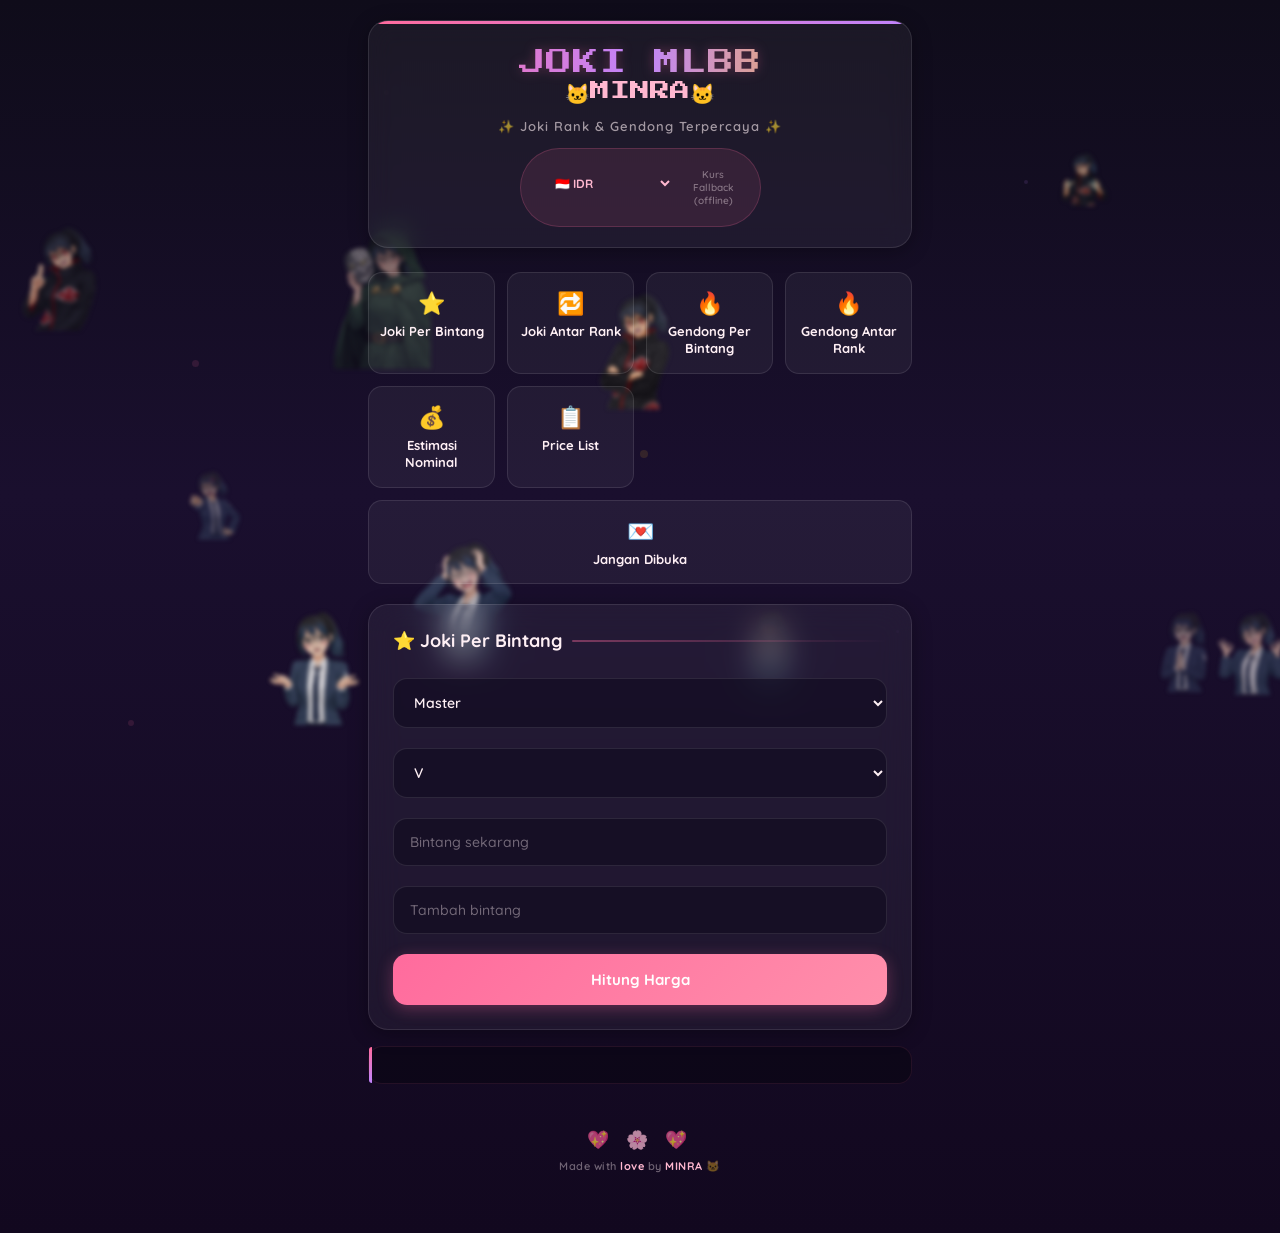
==== commit b9ec241d: "Update index.html" ====
--- a/index.html
+++ b/index.html
@@ -2,115 +2,709 @@
 <html lang="id">
 <head>
   <meta charset="UTF-8">
-  <title>🐱MINRA🐱</title>
+  <title>🐱 MINRA 🐱 | Joki MLBB</title>
   <meta name="viewport" content="width=device-width, initial-scale=1.0">
-
-  <!-- FONT RETRO -->
-  <link href="https://fonts.googleapis.com/css2?family=Press+Start+2P&display=swap" rel="stylesheet">
-
-  <!-- MAIN CSS -->
-  <link rel="stylesheet" href="style.css">
+  <meta name="theme-color" content="#ff6b9d">
+
+  <link href="https://fonts.googleapis.com/css2?family=Press+Start+2P&family=Quicksand:wght@400;500;600;700;800&display=swap" rel="stylesheet">
+
+  <style>
+    /* ═══════════════════════════════════════════
+       ROOT & RESET
+       ═══════════════════════════════════════════ */
+    :root {
+      --pink: #ff6b9d;
+      --pink-light: #ffb8d0;
+      --pink-soft: rgba(255,107,157,0.15);
+      --purple: #c084fc;
+      --purple-soft: rgba(192,132,252,0.15);
+      --yellow: #fbbf24;
+      --yellow-soft: rgba(251,191,36,0.15);
+      --bg: #0f0c1a;
+      --bg-card: rgba(255,255,255,0.05);
+      --bg-card-hover: rgba(255,255,255,0.08);
+      --border: rgba(255,255,255,0.1);
+      --text: #fff0f5;
+      --text-dim: rgba(255,240,245,0.6);
+      --text-faint: rgba(255,240,245,0.4);
+      --radius: 20px;
+      --radius-sm: 14px;
+      --shadow: 0 4px 20px rgba(0,0,0,0.3);
+      --shadow-glow: 0 0 30px rgba(255,107,157,0.2);
+    }
+
+    * { box-sizing: border-box; margin: 0; padding: 0; }
+    html { scroll-behavior: smooth; }
+
+    body {
+      font-family: 'Quicksand', sans-serif;
+      background: linear-gradient(180deg, #0f0c1a 0%, #1a0f2e 40%, #12081f 100%);
+      color: var(--text);
+      min-height: 100vh;
+      overflow-x: hidden;
+      -webkit-font-smoothing: antialiased;
+    }
+
+    /* ═══════════════════════════════════════════
+       FLOATING PARTICLES (Background)
+       ═══════════════════════════════════════════ */
+    .particles {
+      position: fixed;
+      inset: 0;
+      pointer-events: none;
+      z-index: 0;
+      overflow: hidden;
+    }
+
+    .particle {
+      position: absolute;
+      border-radius: 50%;
+      opacity: 0.12;
+      animation: drift linear infinite;
+    }
+
+    .p1 { width: 6px; height: 6px; background: var(--pink); top: 80%; left: 10%; animation-duration: 25s; }
+    .p2 { width: 4px; height: 4px; background: var(--purple); top: 20%; left: 80%; animation-duration: 20s; animation-delay: 3s; }
+    .p3 { width: 8px; height: 8px; background: var(--yellow); top: 50%; left: 50%; animation-duration: 30s; animation-delay: 7s; }
+    .p4 { width: 5px; height: 5px; background: var(--pink-light); top: 10%; left: 30%; animation-duration: 22s; animation-delay: 5s; }
+    .p5 { width: 3px; height: 3px; background: var(--purple); top: 70%; left: 70%; animation-duration: 18s; animation-delay: 2s; }
+    .p6 { width: 7px; height: 7px; background: var(--pink); top: 40%; left: 15%; animation-duration: 28s; animation-delay: 8s; }
+
+    @keyframes drift {
+      0% { transform: translateY(100vh) rotate(0deg); opacity: 0; }
+      10% { opacity: 0.15; }
+      90% { opacity: 0.15; }
+      100% { transform: translateY(-100vh) rotate(720deg); opacity: 0; }
+    }
+
+    /* ═══════════════════════════════════════════
+       MAIN CONTAINER
+       ═══════════════════════════════════════════ */
+    .wrap {
+      position: relative;
+      max-width: 520px;
+      margin: 0 auto;
+      padding: 20px 18px 40px;
+      z-index: 10;
+    }
+
+    /* ═══════════════════════════════════════════
+       HEADER CARD
+       ═══════════════════════════════════════════ */
+    .header-card {
+      background: var(--bg-card);
+      backdrop-filter: blur(12px);
+      border: 1px solid var(--border);
+      border-radius: var(--radius);
+      padding: 28px 20px 20px;
+      margin-bottom: 24px;
+      text-align: center;
+      box-shadow: var(--shadow);
+      position: relative;
+      overflow: hidden;
+    }
+
+    .header-card::before {
+      content: '';
+      position: absolute;
+      top: 0;
+      left: 0;
+      right: 0;
+      height: 3px;
+      background: linear-gradient(90deg, var(--pink), var(--purple), var(--yellow), var(--pink));
+      background-size: 300% 100%;
+      animation: rainbow-slide 4s linear infinite;
+    }
+
+    @keyframes rainbow-slide {
+      0% { background-position: 0% 50%; }
+      100% { background-position: 300% 50%; }
+    }
+
+    .title-main {
+      font-family: 'Press Start 2P', cursive;
+      font-size: 26px;
+      background: linear-gradient(90deg, var(--pink), var(--purple), var(--yellow));
+      -webkit-background-clip: text;
+      -webkit-text-fill-color: transparent;
+      background-clip: text;
+      margin-bottom: 6px;
+      letter-spacing: 1px;
+      filter: drop-shadow(0 0 6px rgba(255,107,157,0.3));
+    }
+
+    .title-sub {
+      font-family: 'Press Start 2P', cursive;
+      font-size: 20px;
+      color: var(--pink-light);
+      margin-bottom: 12px;
+      animation: soft-glow 3s ease-in-out infinite;
+    }
+
+    .title-sub .cat {
+      display: inline-block;
+      animation: cat-bounce 2s ease-in-out infinite;
+    }
+
+    @keyframes cat-bounce {
+      0%, 100% { transform: translateY(0); }
+      50% { transform: translateY(-4px); }
+    }
+
+    @keyframes soft-glow {
+      0%, 100% { text-shadow: 0 0 8px rgba(255,107,157,0.4); }
+      50% { text-shadow: 0 0 16px rgba(255,107,157,0.6), 0 0 24px rgba(192,132,252,0.3); }
+    }
+
+    .tagline {
+      font-size: 13px;
+      font-weight: 600;
+      color: var(--text-dim);
+      letter-spacing: 1px;
+    }
+
+    /* ═══════════════════════════════════════════
+       CURRENCY (Inside header, inline, subtle)
+       ═══════════════════════════════════════════ */
+    .currency-row {
+      display: inline-flex;
+      align-items: center;
+      gap: 8px;
+      margin-top: 14px;
+      padding: 6px 14px;
+      border-radius: 50px;
+      background: rgba(255,107,157,0.1);
+      border: 1px solid rgba(255,107,157,0.2);
+      transition: all 0.3s ease;
+    }
+
+    .currency-row:hover {
+      background: rgba(255,107,157,0.2);
+      border-color: rgba(255,107,157,0.4);
+      transform: scale(1.02);
+    }
+
+    .currency-row select {
+      background: transparent;
+      border: none;
+      color: var(--pink-light);
+      font-family: 'Quicksand', sans-serif;
+      font-size: 12px;
+      font-weight: 700;
+      outline: none;
+      cursor: pointer;
+    }
+
+    .currency-row select option {
+      background: #1a1528;
+      color: #fff;
+    }
+
+    .currency-row #rateInfo {
+      font-size: 10px;
+      color: var(--text-faint);
+      font-weight: 600;
+    }
+
+    /* ═══════════════════════════════════════════
+       MENU GRID
+       ═══════════════════════════════════════════ */
+    .menu {
+      display: grid;
+      grid-template-columns: repeat(2, 1fr);
+      gap: 12px;
+      margin-bottom: 20px;
+    }
+
+    .menu-btn {
+      position: relative;
+      padding: 16px 10px;
+      border-radius: var(--radius-sm);
+      border: 1px solid var(--border);
+      background: var(--bg-card);
+      color: var(--text);
+      font-family: 'Quicksand', sans-serif;
+      font-size: 13px;
+      font-weight: 700;
+      cursor: pointer;
+      transition: all 0.3s cubic-bezier(0.4, 0, 0.2, 1);
+      display: flex;
+      flex-direction: column;
+      align-items: center;
+      gap: 6px;
+      overflow: hidden;
+    }
+
+    .menu-btn::before {
+      content: '';
+      position: absolute;
+      inset: 0;
+      background: linear-gradient(135deg, var(--pink-soft), var(--purple-soft));
+      opacity: 0;
+      transition: opacity 0.3s ease;
+    }
+
+    .menu-btn:hover::before { opacity: 1; }
+    .menu-btn:hover {
+      transform: translateY(-3px);
+      border-color: rgba(255,107,157,0.3);
+      box-shadow: 0 8px 24px rgba(255,107,157,0.15);
+    }
+
+    .menu-btn:active { transform: translateY(-1px) scale(0.98); }
+
+    .menu-btn .icon {
+      font-size: 22px;
+      position: relative;
+      z-index: 1;
+      transition: transform 0.3s ease;
+    }
+
+    .menu-btn:hover .icon { transform: scale(1.15); }
+
+    .menu-btn .label {
+      position: relative;
+      z-index: 1;
+      line-height: 1.3;
+    }
+
+    .menu-btn.gendong::before {
+      background: linear-gradient(135deg, var(--yellow-soft), rgba(255,152,0,0.1));
+    }
+
+    .menu-btn.gendong:hover {
+      border-color: rgba(251,191,36,0.3);
+      box-shadow: 0 8px 24px rgba(251,191,36,0.15);
+    }
+
+    .menu-btn.link-btn::before {
+      background: linear-gradient(135deg, rgba(143,211,244,0.1), rgba(132,250,176,0.1));
+    }
+
+    .menu-btn.link-btn:hover {
+      border-color: rgba(143,211,244,0.3);
+      box-shadow: 0 8px 24px rgba(143,211,244,0.15);
+    }
+
+    .menu-btn.active {
+      background: linear-gradient(135deg, var(--pink-soft), var(--purple-soft));
+      border-color: rgba(255,107,157,0.4);
+      box-shadow: 0 0 20px rgba(255,107,157,0.2);
+    }
+
+    .menu-btn.link-btn { grid-column: span 2; }
+
+    /* ═══════════════════════════════════════════
+       CONTENT BOXES
+       ═══════════════════════════════════════════ */
+    .box {
+      display: none;
+      background: var(--bg-card);
+      backdrop-filter: blur(16px);
+      border: 1px solid var(--border);
+      border-radius: var(--radius);
+      padding: 24px;
+      margin-bottom: 16px;
+      box-shadow: var(--shadow);
+      animation: box-in 0.4s cubic-bezier(0.34, 1.56, 0.64, 1);
+    }
+
+    .box.show { display: block; }
+
+    @keyframes box-in {
+      from { opacity: 0; transform: translateY(16px) scale(0.96); }
+      to { opacity: 1; transform: translateY(0) scale(1); }
+    }
+
+    .box h2 {
+      font-size: 18px;
+      font-weight: 800;
+      margin-bottom: 20px;
+      display: flex;
+      align-items: center;
+      gap: 10px;
+      color: var(--text);
+    }
+
+    .box h2::after {
+      content: '';
+      flex: 1;
+      height: 2px;
+      background: linear-gradient(90deg, var(--pink), transparent);
+      border-radius: 2px;
+      opacity: 0.4;
+    }
+
+    .box h3 {
+      font-size: 14px;
+      font-weight: 700;
+      color: var(--pink-light);
+      margin: 18px 0 10px;
+      display: flex;
+      align-items: center;
+      gap: 6px;
+    }
+
+    .box h3::before {
+      content: '◆';
+      color: var(--yellow);
+      font-size: 10px;
+    }
+
+    /* ═══════════════════════════════════════════
+       FORM ELEMENTS
+       ═══════════════════════════════════════════ */
+    select, input {
+      width: 100%;
+      padding: 14px 16px;
+      margin: 6px 0 14px;
+      border-radius: var(--radius-sm);
+      border: 1px solid var(--border);
+      background: rgba(15,10,30,0.6);
+      color: var(--text);
+      font-family: 'Quicksand', sans-serif;
+      font-size: 14px;
+      font-weight: 600;
+      outline: none;
+      transition: all 0.25s ease;
+    }
+
+    select:focus, input:focus {
+      border-color: var(--pink);
+      box-shadow: 0 0 0 3px rgba(255,107,157,0.1), 0 0 12px rgba(255,107,157,0.1);
+      background: rgba(15,10,30,0.8);
+    }
+
+    select option {
+      background: #1a1528;
+      color: var(--text);
+    }
+
+    input::placeholder {
+      color: var(--text-faint);
+      font-weight: 500;
+    }
+
+    input[type="number"]::-webkit-inner-spin-button,
+    input[type="number"]::-webkit-outer-spin-button {
+      -webkit-appearance: none;
+      margin: 0;
+    }
+
+    /* ═══════════════════════════════════════════
+       BOX BUTTON
+       ═══════════════════════════════════════════ */
+    .box button {
+      width: 100%;
+      padding: 16px;
+      border-radius: var(--radius-sm);
+      border: none;
+      background: linear-gradient(135deg, #ff6b9d, #ff8fab);
+      color: #fff;
+      font-family: 'Quicksand', sans-serif;
+      font-size: 15px;
+      font-weight: 800;
+      cursor: pointer;
+      box-shadow: 0 4px 16px rgba(255,107,157,0.3);
+      transition: all 0.3s ease;
+      position: relative;
+      overflow: hidden;
+      margin-top: 6px;
+    }
+
+    .box button::after {
+      content: '';
+      position: absolute;
+      top: 0;
+      left: -100%;
+      width: 100%;
+      height: 100%;
+      background: linear-gradient(90deg, transparent, rgba(255,255,255,0.2), transparent);
+      transition: left 0.5s ease;
+    }
+
+    .box button:hover::after { left: 100%; }
+    .box button:hover {
+      transform: translateY(-2px);
+      box-shadow: 0 8px 24px rgba(255,107,157,0.4);
+    }
+
+    .box button.gendong {
+      background: linear-gradient(135deg, #ffb347, #ff9800);
+      box-shadow: 0 4px 16px rgba(255,179,71,0.3);
+    }
+
+    .box button.gendong:hover {
+      box-shadow: 0 8px 24px rgba(255,179,71,0.4);
+    }
+
+    /* ═══════════════════════════════════════════
+       DIVIDER
+       ═══════════════════════════════════════════ */
+    .divider {
+      height: 1px;
+      background: linear-gradient(90deg, transparent, var(--border), transparent);
+      margin: 16px 0;
+    }
+
+    /* ═══════════════════════════════════════════
+       OUTPUT
+       ═══════════════════════════════════════════ */
+    pre {
+      margin-top: 16px;
+      background: rgba(10,7,20,0.7);
+      padding: 18px;
+      border-radius: var(--radius-sm);
+      white-space: pre-wrap;
+      word-break: break-word;
+      font-size: 13px;
+      font-family: 'Quicksand', sans-serif;
+      line-height: 1.7;
+      border: 1px solid rgba(255,107,157,0.1);
+      color: var(--text-dim);
+      position: relative;
+    }
+
+    pre::before {
+      content: '';
+      position: absolute;
+      top: 0;
+      left: 0;
+      width: 3px;
+      height: 100%;
+      background: linear-gradient(180deg, var(--pink), var(--purple));
+      border-radius: 3px 0 0 3px;
+    }
+
+    /* ═══════════════════════════════════════════
+       FOOTER
+       ═══════════════════════════════════════════ */
+    .footer {
+      text-align: center;
+      padding: 20px;
+      margin-top: 24px;
+    }
+
+    .footer-hearts {
+      font-size: 18px;
+      margin-bottom: 8px;
+      letter-spacing: 6px;
+      opacity: 0.7;
+    }
+
+    .footer-text {
+      font-size: 11px;
+      color: var(--text-faint);
+      font-weight: 600;
+      letter-spacing: 0.5px;
+    }
+
+    .footer-text strong {
+      color: var(--pink-light);
+      font-weight: 700;
+    }
+
+    /* ═══════════════════════════════════════════
+       GALLERY
+       ═══════════════════════════════════════════ */
+    .minra-gallery {
+      position: fixed;
+      inset: 0;
+      pointer-events: none;
+      z-index: 1;
+      overflow: hidden;
+    }
+
+    .minra-img {
+      position: absolute;
+      opacity: 0.05;
+      width: 70px;
+      filter: blur(2px);
+      user-select: none;
+      pointer-events: none;
+      animation: gallery-float 10s ease-in-out infinite;
+    }
+
+    .minra-img:nth-child(1) { top: 5%; left: 10%; animation-delay: 0s; }
+    .minra-img:nth-child(2) { top: 15%; left: 85%; animation-delay: 1.5s; }
+    .minra-img:nth-child(3) { top: 35%; left: 5%; animation-delay: 3s; }
+    .minra-img:nth-child(4) { top: 45%; left: 90%; animation-delay: 4.5s; }
+    .minra-img:nth-child(5) { top: 65%; left: 15%; animation-delay: 6s; }
+    .minra-img:nth-child(6) { top: 75%; left: 80%; animation-delay: 7.5s; }
+    .minra-img:nth-child(7) { top: 25%; left: 50%; animation-delay: 2s; }
+    .minra-img:nth-child(8) { top: 55%; left: 40%; animation-delay: 5s; }
+    .minra-img:nth-child(9) { top: 85%; left: 60%; animation-delay: 8s; }
+    .minra-img:nth-child(10) { top: 10%; left: 70%; animation-delay: 9.5s; }
+
+    @keyframes gallery-float {
+      0%, 100% { transform: translateY(0) rotate(0deg); }
+      50% { transform: translateY(-15px) rotate(3deg); }
+    }
+
+    /* ═══════════════════════════════════════════
+       RESPONSIVE
+       ═══════════════════════════════════════════ */
+    @media (max-width: 420px) {
+      .wrap { padding: 14px 12px 32px; }
+      .title-main { font-size: 20px; }
+      .title-sub { font-size: 16px; }
+      .menu-btn { padding: 14px 8px; font-size: 12px; }
+      .menu-btn .icon { font-size: 20px; }
+      .box { padding: 18px; }
+      .header-card { padding: 22px 16px 16px; }
+    }
+
+    @media (min-width: 768px) {
+      .wrap { max-width: 580px; }
+      .menu { grid-template-columns: repeat(4, 1fr); }
+      .menu-btn.link-btn { grid-column: span 4; }
+    }
+
+    /* Scrollbar */
+    ::-webkit-scrollbar { width: 6px; }
+    ::-webkit-scrollbar-track { background: var(--bg); }
+    ::-webkit-scrollbar-thumb { background: var(--pink); border-radius: 3px; }
+    ::-webkit-scrollbar-thumb:hover { background: var(--pink-light); }
+
+    ::selection { background: rgba(255,107,157,0.25); color: #fff; }
+  </style>
+<base target="_blank">
 </head>
 <body>
-  <div class="container">
-
-    <!-- HEADER + MINI CURRENCY -->
-    <div class="header-top">
-      <h1 class="title-glow">
-        <span class="main-title">JOKI MLBB</span><br>
-        <span class="sub-title">🐱MINRA🐱</span>
-      </h1>
-
-      <div class="currency-mini">
+  <!-- Particles -->
+  <div class="particles">
+    <div class="particle p1"></div>
+    <div class="particle p2"></div>
+    <div class="particle p3"></div>
+    <div class="particle p4"></div>
+    <div class="particle p5"></div>
+    <div class="particle p6"></div>
+  </div>
+
+  <!-- Gallery -->
+  <div class="minra-gallery">
+    <img src="img1.png" alt="" class="minra-img">
+    <img src="img2.png" alt="" class="minra-img">
+    <img src="img3.png" alt="" class="minra-img">
+    <img src="img4.png" alt="" class="minra-img">
+    <img src="img5.png" alt="" class="minra-img">
+    <img src="img6.png" alt="" class="minra-img">
+    <img src="img7.png" alt="" class="minra-img">
+    <img src="img8.png" alt="" class="minra-img">
+    <img src="img9.png" alt="" class="minra-img">
+    <img src="img10.png" alt="" class="minra-img">
+  </div>
+
+  <div class="wrap">
+    <!-- HEADER CARD -->
+    <div class="header-card">
+      <div class="title-main">JOKI MLBB</div>
+      <div class="title-sub">
+        <span class="cat">🐱</span>MINRA<span class="cat">🐱</span>
+      </div>
+      <div class="tagline">✨ Joki Rank & Gendong Terpercaya ✨</div>
+
+      <!-- Currency inside header, subtle -->
+      <div class="currency-row">
         <select id="currency" onchange="changeCurrency()">
           <option value="IDR">🇮🇩 IDR</option>
           <option value="MYR">🇲🇾 MYR</option>
         </select>
-        <div id="rateInfo">Memuat kurs…</div>
+        <span id="rateInfo">Memuat kurs…</span>
       </div>
-
-<!-- =========================
-MINRA GALLERY (Background Only)
-========================= -->
-<div class="minra-gallery">
-  <img src="img1.png" alt="" class="minra-img">
-  <img src="img2.png" alt="" class="minra-img">
-  <img src="img3.png" alt="" class="minra-img">
-  <img src="img4.png" alt="" class="minra-img">
-  <img src="img5.png" alt="" class="minra-img">
-  <img src="img6.png" alt="" class="minra-img">
-  <img src="img7.png" alt="" class="minra-img">
-  <img src="img8.png" alt="" class="minra-img">
-  <img src="img9.png" alt="" class="minra-img">
-  <img src="img10.png" alt="" class="minra-img">
-</div>
+    </div>
 
     <!-- MENU -->
     <div class="menu">
-      <button onclick="showMenu(1)">⭐ Joki Per Bintang</button>
-      <button onclick="showMenu(2)">🔁 Joki Antar Rank</button>
-      <button class="gendong" onclick="showMenu(3)">🔥 Gendong Per Bintang</button>
-      <button class="gendong" onclick="showMenu(4)">🔥 Gendong Antar Rank</button>
-      <button onclick="showMenu(5)">💰 Estimasi Nominal</button>
-      <button onclick="showMenu(6)">📋 Price List</button>
-      <button class="link-btn" onclick="openLink()">💌 Jangan Dibuka</button>
+      <button class="menu-btn" onclick="showMenu(1)">
+        <span class="icon">⭐</span>
+        <span class="label">Joki Per Bintang</span>
+      </button>
+      <button class="menu-btn" onclick="showMenu(2)">
+        <span class="icon">🔁</span>
+        <span class="label">Joki Antar Rank</span>
+      </button>
+      <button class="menu-btn gendong" onclick="showMenu(3)">
+        <span class="icon">🔥</span>
+        <span class="label">Gendong Per Bintang</span>
+      </button>
+      <button class="menu-btn gendong" onclick="showMenu(4)">
+        <span class="icon">🔥</span>
+        <span class="label">Gendong Antar Rank</span>
+      </button>
+      <button class="menu-btn" onclick="showMenu(5)">
+        <span class="icon">💰</span>
+        <span class="label">Estimasi Nominal</span>
+      </button>
+      <button class="menu-btn" onclick="showMenu(6)">
+        <span class="icon">📋</span>
+        <span class="label">Price List</span>
+      </button>
+      <button class="menu-btn link-btn" onclick="openLink()">
+        <span class="icon">💌</span>
+        <span class="label">Jangan Dibuka</span>
+      </button>
     </div>
 
     <!-- MENU 1 -->
     <div class="box" id="menu1">
-      <h2>Joki Per Bintang</h2>
+      <h2>⭐ Joki Per Bintang</h2>
       <select id="rank1"></select>
       <select id="div1"></select>
       <input type="number" id="star1" placeholder="Bintang sekarang">
       <input type="number" id="addStar" placeholder="Tambah bintang">
-      <button onclick="hitungPerBintang()">Hitung</button>
+      <button onclick="hitungPerBintang()">Hitung Harga</button>
     </div>
 
     <!-- MENU 2 -->
     <div class="box" id="menu2">
-      <h2>Joki Antar Rank</h2>
+      <h2>🔁 Joki Antar Rank</h2>
       <h3>Rank Awal</h3>
       <select id="rankA"></select>
       <select id="divA"></select>
       <input type="number" id="starA" placeholder="Bintang">
 
+      <div class="divider"></div>
+
       <h3>Rank Tujuan</h3>
       <select id="rankB"></select>
       <select id="divB"></select>
       <input type="number" id="starB" placeholder="Bintang">
 
-      <button onclick="hitungAntarRank()">Hitung</button>
+      <button onclick="hitungAntarRank()">Hitung Harga</button>
     </div>
 
     <!-- MENU 3 -->
     <div class="box" id="menu3">
-      <h2>Gendong Per Bintang</h2>
+      <h2>🔥 Gendong Per Bintang</h2>
       <select id="rankG1"></select>
       <select id="divG1"></select>
       <input type="number" id="starG1" placeholder="Bintang sekarang">
       <input type="number" id="addStarG" placeholder="Tambah bintang">
-      <button class="gendong" onclick="hitungGendongBintang()">Hitung</button>
+      <button class="gendong" onclick="hitungGendongBintang()">Hitung Harga</button>
     </div>
 
     <!-- MENU 4 -->
     <div class="box" id="menu4">
-      <h2>Gendong Antar Rank</h2>
+      <h2>🔥 Gendong Antar Rank</h2>
       <h3>Rank Awal</h3>
       <select id="rankGA"></select>
       <select id="divGA"></select>
       <input type="number" id="starGA" placeholder="Bintang">
 
+      <div class="divider"></div>
+
       <h3>Rank Tujuan</h3>
       <select id="rankGB"></select>
       <select id="divGB"></select>
       <input type="number" id="starGB" placeholder="Bintang">
 
-      <button class="gendong" onclick="hitungGendongRank()">Hitung</button>
+      <button class="gendong" onclick="hitungGendongRank()">Hitung Harga</button>
     </div>
 
     <!-- MENU 5 -->
     <div class="box" id="menu5">
-      <h2>Estimasi Nominal</h2>
+      <h2>💰 Estimasi Nominal</h2>
       <select id="mode">
         <option value="PRICE">Joki Rank</option>
         <option value="GENDONG">Gendong</option>
@@ -118,17 +712,25 @@
       <select id="rankE"></select>
       <select id="divE"></select>
       <input type="number" id="starE" placeholder="Bintang sekarang">
-      <input type="number" id="nominal" placeholder="Nominal">
+      <input type="number" id="nominal" placeholder="Nominal budget kamu">
       <button onclick="estimasiNominal()">Estimasi</button>
     </div>
 
     <!-- MENU 6 -->
     <div class="box" id="menu6">
-      <h2>Price List</h2>
+      <h2>📋 Price List</h2>
       <pre id="pricelist"></pre>
     </div>
 
     <pre id="hasil"></pre>
+
+    <!-- FOOTER -->
+    <div class="footer">
+      <div class="footer-hearts">💖 🌸 💖</div>
+      <div class="footer-text">
+        Made with <strong>love</strong> by <strong>MINRA</strong> 🐱
+      </div>
+    </div>
   </div>
 
   <script src="script.js"></script>
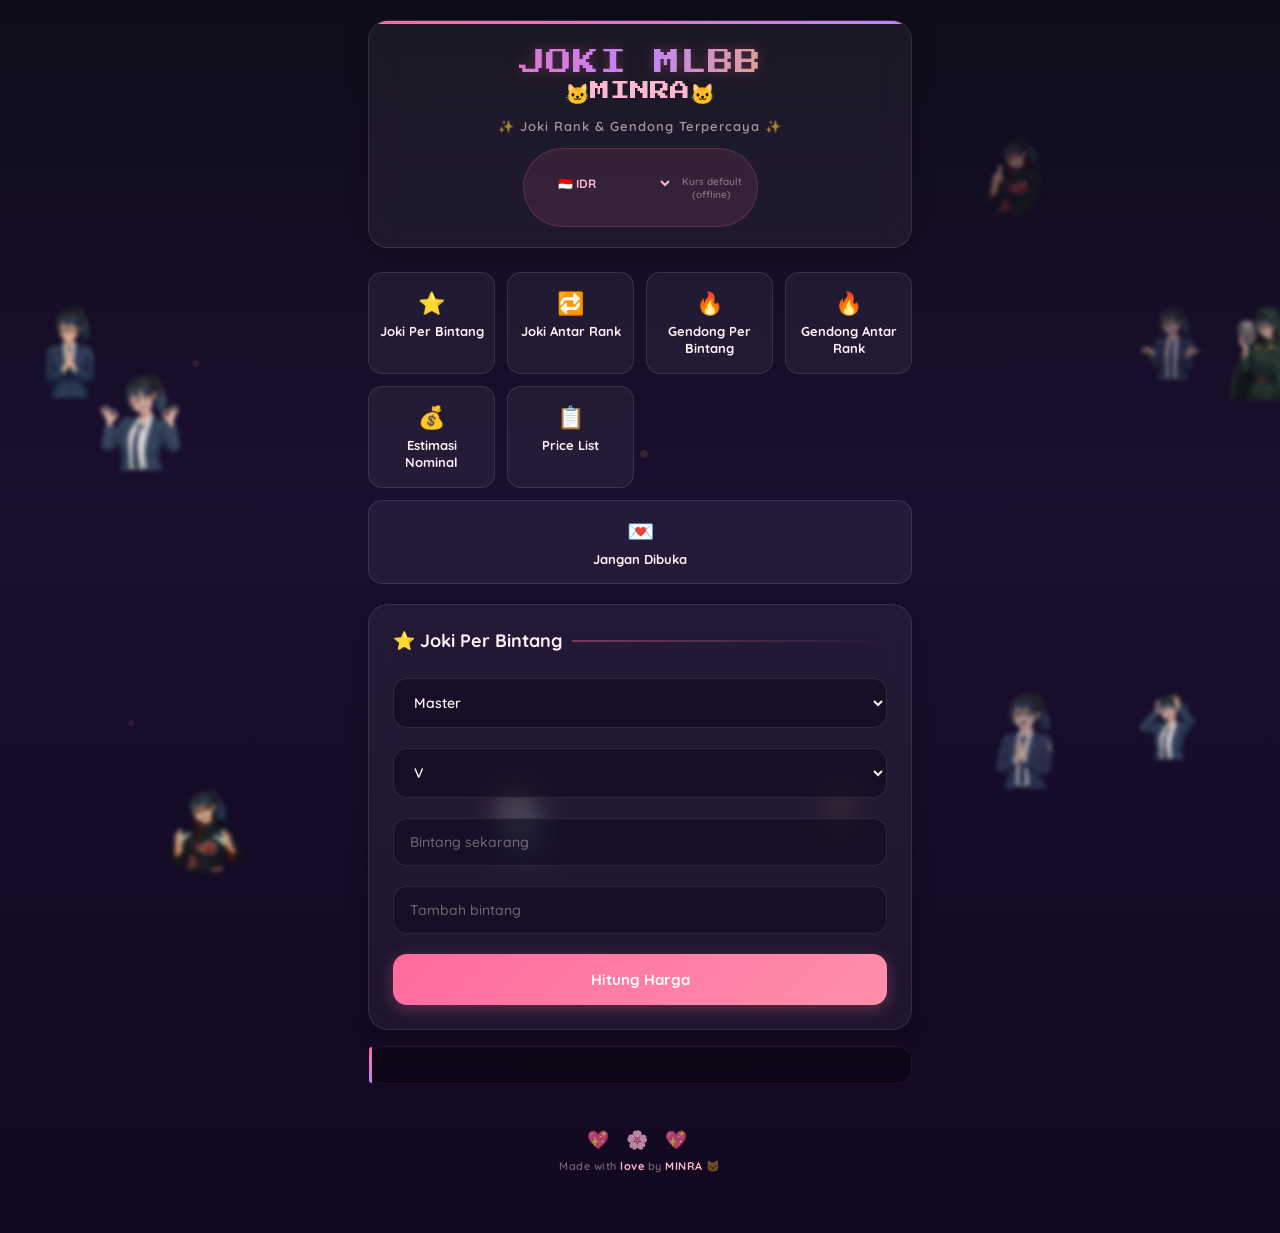
==== commit fc8b96b5: "Implement admin panel for price management Added an admin panel for price management with editable f" ====
--- a/index.html
+++ b/index.html
@@ -541,6 +541,176 @@
       50% { transform: translateY(-15px) rotate(3deg); }
     }
 
+    /* ═══════════════════════════════════════════
+       ADMIN PANEL
+       ═══════════════════════════════════════════ */
+    .admin-btn {
+      background: linear-gradient(135deg, rgba(167,139,250,0.15), rgba(192,132,252,0.15)) !important;
+      border-color: rgba(167,139,250,0.2) !important;
+    }
+    .admin-btn:hover {
+      box-shadow: 0 8px 24px rgba(167,139,250,0.25) !important;
+      border-color: rgba(167,139,250,0.4) !important;
+    }
+
+    .admin-overlay {
+      display: none;
+      position: fixed;
+      inset: 0;
+      background: rgba(15,12,26,0.95);
+      backdrop-filter: blur(16px);
+      z-index: 1000;
+      overflow-y: auto;
+      padding: 20px;
+    }
+    .admin-overlay.show { display: block; }
+
+    .admin-container {
+      max-width: 520px;
+      margin: 0 auto;
+      padding: 20px 0 40px;
+    }
+
+    .admin-header {
+      text-align: center;
+      margin-bottom: 24px;
+    }
+    .admin-header h2 {
+      font-family: 'Press Start 2P', cursive;
+      font-size: 18px;
+      color: var(--pink-light);
+      margin-bottom: 8px;
+    }
+    .admin-header p {
+      font-size: 12px;
+      color: var(--text-dim);
+    }
+
+    .admin-close {
+      position: fixed;
+      top: 20px;
+      right: 20px;
+      width: 44px;
+      height: 44px;
+      border-radius: 50%;
+      border: 1px solid var(--border);
+      background: var(--bg-card);
+      color: var(--text);
+      font-size: 20px;
+      cursor: pointer;
+      z-index: 1001;
+      transition: all 0.3s ease;
+    }
+    .admin-close:hover {
+      background: var(--pink);
+      transform: rotate(90deg);
+    }
+
+    .admin-card {
+      background: var(--bg-card);
+      border: 1px solid var(--border);
+      border-radius: var(--radius);
+      padding: 20px;
+      margin-bottom: 16px;
+    }
+    .admin-card h3 {
+      font-size: 15px;
+      font-weight: 700;
+      color: var(--pink-light);
+      margin-bottom: 16px;
+      display: flex;
+      align-items: center;
+      gap: 8px;
+    }
+
+    .price-edit-row {
+      display: flex;
+      align-items: center;
+      justify-content: space-between;
+      padding: 10px 0;
+      border-bottom: 1px solid var(--border);
+    }
+    .price-edit-row:last-child { border-bottom: none; }
+    .price-edit-label {
+      font-weight: 600;
+      font-size: 14px;
+    }
+    .price-edit-input {
+      width: 140px;
+      padding: 10px 14px;
+      border-radius: var(--radius-sm);
+      border: 1px solid var(--border);
+      background: rgba(15,10,30,0.6);
+      color: var(--text);
+      font-family: 'Quicksand', sans-serif;
+      font-size: 14px;
+      font-weight: 700;
+      text-align: right;
+      outline: none;
+      transition: all 0.25s ease;
+    }
+    .price-edit-input:focus {
+      border-color: var(--pink);
+      box-shadow: 0 0 0 3px rgba(255,107,157,0.1);
+    }
+
+    .admin-actions {
+      display: flex;
+      gap: 12px;
+      margin-top: 20px;
+    }
+    .admin-actions button {
+      flex: 1;
+      padding: 14px;
+      border-radius: var(--radius-sm);
+      border: none;
+      font-family: 'Quicksand', sans-serif;
+      font-size: 14px;
+      font-weight: 700;
+      cursor: pointer;
+      transition: all 0.3s ease;
+    }
+    .btn-save {
+      background: linear-gradient(135deg, #84fab0, #8fd3f4);
+      color: #0f3d2e;
+    }
+    .btn-save:hover { transform: translateY(-2px); }
+    .btn-export {
+      background: var(--bg-card);
+      border: 1px solid var(--border) !important;
+      color: var(--text);
+    }
+    .btn-export:hover { border-color: var(--pink) !important; }
+
+    .admin-notice {
+      background: rgba(255,107,157,0.1);
+      border: 1px solid rgba(255,107,157,0.2);
+      border-radius: var(--radius-sm);
+      padding: 14px;
+      margin-bottom: 20px;
+      font-size: 12px;
+      line-height: 1.6;
+    }
+    .admin-notice strong { color: var(--pink-light); }
+
+    .admin-output {
+      display: none;
+      margin-top: 16px;
+      padding: 16px;
+      border-radius: var(--radius-sm);
+      background: rgba(10,7,20,0.8);
+      border: 1px solid var(--border);
+      font-size: 11px;
+      white-space: pre-wrap;
+      word-break: break-word;
+      max-height: 200px;
+      overflow-y: auto;
+    }
+    .admin-output.show { display: block; }
+
+    /* ═══════════════════════════════════════════
+       RESPONSIVE
+       ═══════════════════════════════════════════ */
     /* ═══════════════════════════════════════════
        RESPONSIVE
        ═══════════════════════════════════════════ */
@@ -724,6 +894,59 @@
 
     <pre id="hasil"></pre>
 
+    <!-- ADMIN PANEL (Hidden Overlay) -->
+    <div class="admin-overlay" id="adminOverlay">
+      <button class="admin-close" onclick="closeAdmin()">✕</button>
+      <div class="admin-container">
+        <div class="admin-header">
+          <h2>🔐 Admin Harga</h2>
+          <p>Edit harga langsung dari sini~ ✨</p>
+        </div>
+
+        <div class="admin-notice">
+          <strong>💡 Cara pakai:</strong><br>
+          1. Edit harga di bawah ini<br>
+          2. Klik <strong>"Simpan"</strong> untuk update langsung<br>
+          3. Klik <strong>"Export JSON"</strong> untuk copy ke GitHub<br>
+          4. Paste ke file <strong>config.json</strong> di repo GitHub
+        </div>
+
+        <div class="admin-card">
+          <h3>💎 Joki Rank (per ⭐)</h3>
+          <div class="price-edit-row"><span class="price-edit-label">Master</span><input class="price-edit-input" type="number" id="admin_p_Master" value="3000"></div>
+          <div class="price-edit-row"><span class="price-edit-label">GM</span><input class="price-edit-input" type="number" id="admin_p_GM" value="4000"></div>
+          <div class="price-edit-row"><span class="price-edit-label">Epic</span><input class="price-edit-input" type="number" id="admin_p_Epic" value="5000"></div>
+          <div class="price-edit-row"><span class="price-edit-label">Legend</span><input class="price-edit-input" type="number" id="admin_p_Legend" value="6000"></div>
+          <div class="price-edit-row"><span class="price-edit-label">Mythic</span><input class="price-edit-input" type="number" id="admin_p_Mythic" value="13000"></div>
+          <div class="price-edit-row"><span class="price-edit-label">Honor</span><input class="price-edit-input" type="number" id="admin_p_Honor" value="14000"></div>
+          <div class="price-edit-row"><span class="price-edit-label">Glory</span><input class="price-edit-input" type="number" id="admin_p_Glory" value="20000"></div>
+          <div class="price-edit-row"><span class="price-edit-label">Immortal</span><input class="price-edit-input" type="number" id="admin_p_Immortal" value="24000"></div>
+        </div>
+
+        <div class="admin-card">
+          <h3>🔥 Gendong (per ⭐)</h3>
+          <div class="price-edit-row"><span class="price-edit-label">Epic</span><input class="price-edit-input" type="number" id="admin_g_Epic" value="9000"></div>
+          <div class="price-edit-row"><span class="price-edit-label">Legend</span><input class="price-edit-input" type="number" id="admin_g_Legend" value="10000"></div>
+          <div class="price-edit-row"><span class="price-edit-label">Mythic</span><input class="price-edit-input" type="number" id="admin_g_Mythic" value="15000"></div>
+          <div class="price-edit-row"><span class="price-edit-label">Honor</span><input class="price-edit-input" type="number" id="admin_g_Honor" value="16000"></div>
+          <div class="price-edit-row"><span class="price-edit-label">Glory</span><input class="price-edit-input" type="number" id="admin_g_Glory" value="25000"></div>
+          <div class="price-edit-row"><span class="price-edit-label">Immortal</span><input class="price-edit-input" type="number" id="admin_g_Immortal" value="35000"></div>
+        </div>
+
+        <div class="admin-card">
+          <h3>💱 Lainnya</h3>
+          <div class="price-edit-row"><span class="price-edit-label">Fee MYR</span><input class="price-edit-input" type="number" id="admin_fee" value="10000"></div>
+        </div>
+
+        <div class="admin-actions">
+          <button class="btn-save" onclick="savePrices()">💾 Simpan</button>
+          <button class="btn-export" onclick="exportJSON()">📋 Export JSON</button>
+        </div>
+
+        <div class="admin-output" id="adminOutput"></div>
+      </div>
+    </div>
+
     <!-- FOOTER -->
     <div class="footer">
       <div class="footer-hearts">💖 🌸 💖</div>
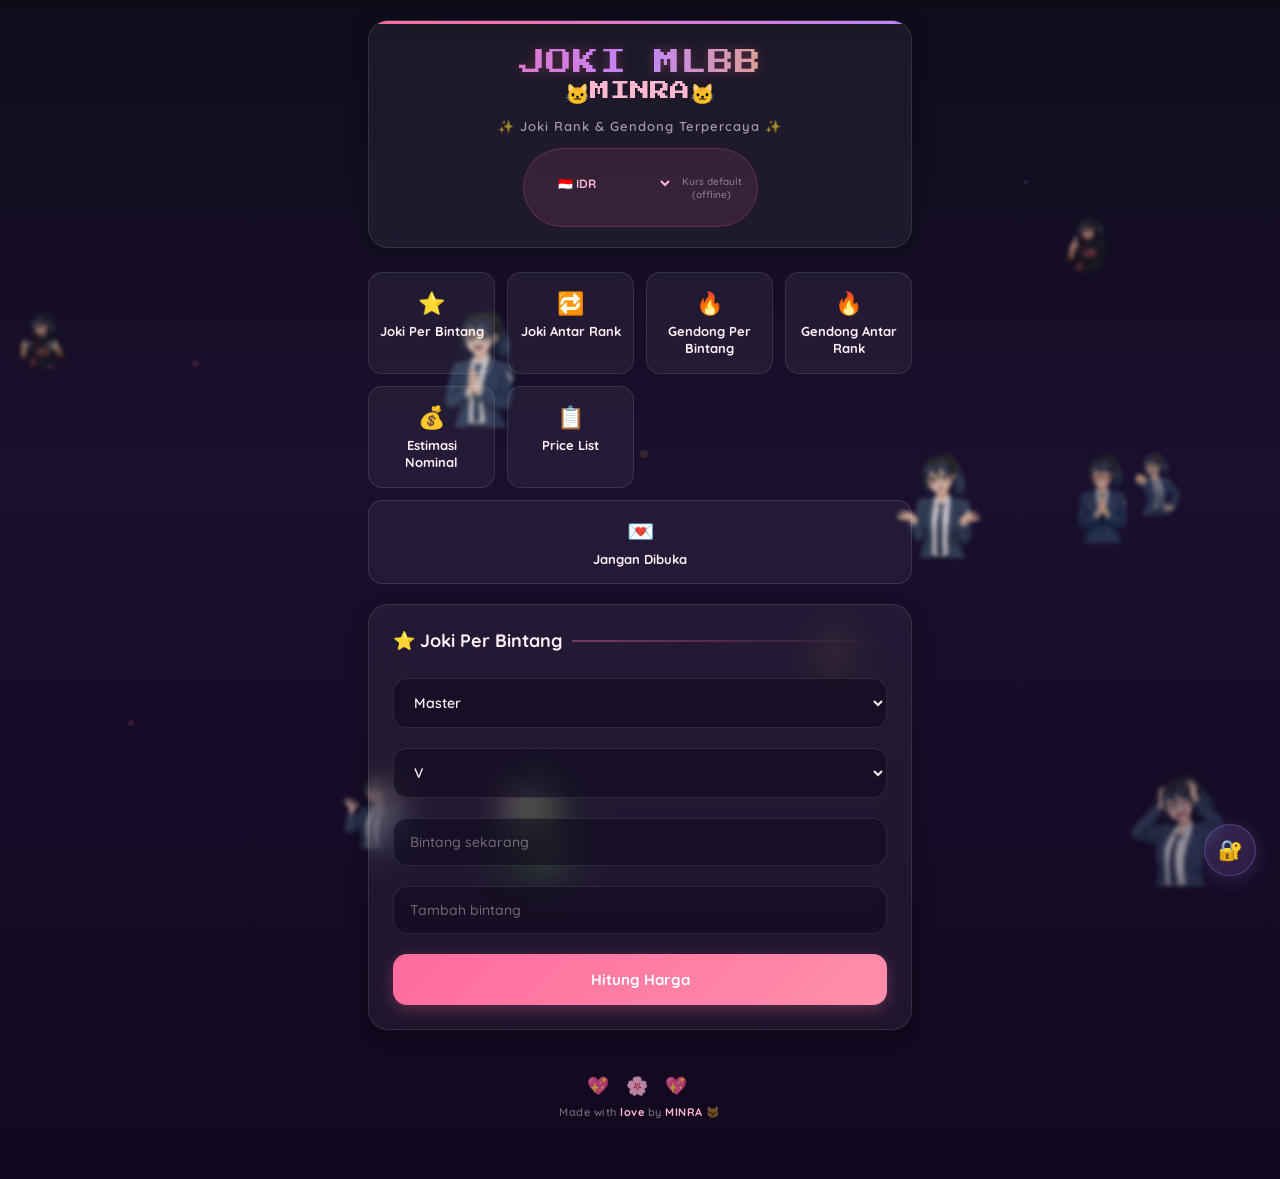
==== commit 1bab30d6: "Update index.html" ====
--- a/index.html
+++ b/index.html
@@ -20,6 +20,10 @@
       --purple-soft: rgba(192,132,252,0.15);
       --yellow: #fbbf24;
       --yellow-soft: rgba(251,191,36,0.15);
+      --green: #84fab0;
+      --green-soft: rgba(132,250,176,0.15);
+      --red: #ff6b6b;
+      --red-soft: rgba(255,107,107,0.15);
       --bg: #0f0c1a;
       --bg-card: rgba(255,255,255,0.05);
       --bg-card-hover: rgba(255,255,255,0.08);
@@ -448,32 +452,342 @@
     }
 
     /* ═══════════════════════════════════════════
-       OUTPUT
-       ═══════════════════════════════════════════ */
-    pre {
+       ERROR LOG
+       ═══════════════════════════════════════════ */
+    .error-log {
+      display: none;
+      background: var(--red-soft);
+      border: 1px solid rgba(255,107,107,0.3);
+      border-radius: var(--radius-sm);
+      padding: 14px 16px;
+      margin-top: 14px;
+      font-size: 13px;
+      line-height: 1.6;
+      color: #ff9e9e;
+      animation: shake 0.4s ease;
+    }
+
+    .error-log.show { display: block; }
+
+    .error-log .error-title {
+      font-weight: 800;
+      color: var(--red);
+      margin-bottom: 6px;
+      display: flex;
+      align-items: center;
+      gap: 6px;
+    }
+
+    .error-log .error-detail {
+      font-size: 12px;
+      color: var(--text-dim);
+      margin-left: 4px;
+    }
+
+    @keyframes shake {
+      0%, 100% { transform: translateX(0); }
+      20% { transform: translateX(-6px); }
+      40% { transform: translateX(6px); }
+      60% { transform: translateX(-3px); }
+      80% { transform: translateX(3px); }
+    }
+
+    /* ═══════════════════════════════════════════
+       INVOICE STYLED
+       ═══════════════════════════════════════════ */
+    .invoice-card {
+      display: none;
+      background: rgba(10,7,20,0.8);
+      border: 1px solid rgba(255,107,157,0.2);
+      border-radius: var(--radius);
       margin-top: 16px;
-      background: rgba(10,7,20,0.7);
-      padding: 18px;
+      overflow: hidden;
+      animation: box-in 0.4s cubic-bezier(0.34, 1.56, 0.64, 1);
+    }
+
+    .invoice-card.show { display: block; }
+
+    .invoice-header {
+      background: linear-gradient(135deg, rgba(255,107,157,0.2), rgba(192,132,252,0.1));
+      padding: 16px 20px;
+      border-bottom: 1px solid rgba(255,107,157,0.15);
+      display: flex;
+      align-items: center;
+      justify-content: space-between;
+    }
+
+    .invoice-header .invoice-title {
+      font-family: 'Press Start 2P', cursive;
+      font-size: 11px;
+      color: var(--pink-light);
+      letter-spacing: 1px;
+    }
+
+    .invoice-header .invoice-badge {
+      font-size: 11px;
+      font-weight: 700;
+      padding: 4px 12px;
+      border-radius: 50px;
+      background: rgba(255,107,157,0.2);
+      color: var(--pink-light);
+      border: 1px solid rgba(255,107,157,0.3);
+    }
+
+    .invoice-body {
+      padding: 20px;
+    }
+
+    .invoice-row {
+      display: flex;
+      justify-content: space-between;
+      align-items: center;
+      padding: 8px 0;
+      font-size: 13px;
+      border-bottom: 1px dashed rgba(255,255,255,0.06);
+    }
+
+    .invoice-row:last-child { border-bottom: none; }
+
+    .invoice-row .label {
+      color: var(--text-dim);
+      font-weight: 600;
+    }
+
+    .invoice-row .value {
+      color: var(--text);
+      font-weight: 700;
+    }
+
+    .invoice-row .value.rank {
+      color: var(--pink-light);
+    }
+
+    .invoice-divider {
+      height: 1px;
+      background: linear-gradient(90deg, transparent, rgba(255,107,157,0.3), transparent);
+      margin: 12px 0;
+    }
+
+    .invoice-breakdown {
+      margin: 12px 0;
+    }
+
+    .breakdown-title {
+      font-size: 11px;
+      font-weight: 800;
+      color: var(--yellow);
+      text-transform: uppercase;
+      letter-spacing: 1px;
+      margin-bottom: 8px;
+      display: flex;
+      align-items: center;
+      gap: 6px;
+    }
+
+    .breakdown-title::before {
+      content: '✦';
+      color: var(--yellow);
+    }
+
+    .breakdown-item {
+      display: flex;
+      justify-content: space-between;
+      align-items: center;
+      padding: 6px 10px;
+      margin: 4px 0;
+      background: rgba(255,255,255,0.03);
+      border-radius: 10px;
+      font-size: 12px;
+    }
+
+    .breakdown-item .tier-name {
+      font-weight: 700;
+      color: var(--text);
+    }
+
+    .breakdown-item .tier-calc {
+      color: var(--text-dim);
+      font-weight: 600;
+    }
+
+    .breakdown-item .tier-price {
+      font-weight: 800;
+      color: var(--pink-light);
+    }
+
+    .invoice-total {
+      background: linear-gradient(135deg, rgba(255,107,157,0.15), rgba(192,132,252,0.1));
+      border: 1px solid rgba(255,107,157,0.2);
       border-radius: var(--radius-sm);
-      white-space: pre-wrap;
-      word-break: break-word;
+      padding: 16px 20px;
+      margin-top: 14px;
+      display: flex;
+      justify-content: space-between;
+      align-items: center;
+    }
+
+    .invoice-total .total-label {
       font-size: 13px;
+      font-weight: 700;
+      color: var(--text);
+    }
+
+    .invoice-total .total-value {
+      font-family: 'Press Start 2P', cursive;
+      font-size: 14px;
+      background: linear-gradient(90deg, var(--pink), var(--yellow));
+      -webkit-background-clip: text;
+      -webkit-text-fill-color: transparent;
+      background-clip: text;
+    }
+
+    .invoice-footer {
+      padding: 12px 20px;
+      background: rgba(255,255,255,0.02);
+      border-top: 1px solid rgba(255,255,255,0.05);
+      display: flex;
+      gap: 8px;
+    }
+
+    .btn-copy {
+      flex: 1;
+      padding: 12px;
+      border-radius: var(--radius-sm);
+      border: 1px solid rgba(132,250,176,0.3);
+      background: rgba(132,250,176,0.1);
+      color: var(--green);
       font-family: 'Quicksand', sans-serif;
-      line-height: 1.7;
-      border: 1px solid rgba(255,107,157,0.1);
-      color: var(--text-dim);
-      position: relative;
-    }
-
-    pre::before {
-      content: '';
-      position: absolute;
-      top: 0;
-      left: 0;
-      width: 3px;
-      height: 100%;
-      background: linear-gradient(180deg, var(--pink), var(--purple));
-      border-radius: 3px 0 0 3px;
+      font-size: 13px;
+      font-weight: 700;
+      cursor: pointer;
+      transition: all 0.3s ease;
+      display: flex;
+      align-items: center;
+      justify-content: center;
+      gap: 6px;
+    }
+
+    .btn-copy:hover {
+      background: rgba(132,250,176,0.2);
+      transform: translateY(-1px);
+    }
+
+    .btn-copy.copied {
+      background: rgba(132,250,176,0.3);
+      border-color: var(--green);
+    }
+
+    .btn-wa {
+      flex: 1;
+      padding: 12px;
+      border-radius: var(--radius-sm);
+      border: 1px solid rgba(37,211,102,0.3);
+      background: rgba(37,211,102,0.1);
+      color: #25d366;
+      font-family: 'Quicksand', sans-serif;
+      font-size: 13px;
+      font-weight: 700;
+      cursor: pointer;
+      transition: all 0.3s ease;
+      display: flex;
+      align-items: center;
+      justify-content: center;
+      gap: 6px;
+      text-decoration: none;
+    }
+
+    .btn-wa:hover {
+      background: rgba(37,211,102,0.2);
+      transform: translateY(-1px);
+    }
+
+    /* ═══════════════════════════════════════════
+       PRICE LIST STYLED
+       ═══════════════════════════════════════════ */
+    .pricelist-container {
+      display: grid;
+      gap: 16px;
+    }
+
+    .pricelist-card {
+      background: rgba(10,7,20,0.6);
+      border: 1px solid rgba(255,255,255,0.06);
+      border-radius: var(--radius-sm);
+      overflow: hidden;
+    }
+
+    .pricelist-card-header {
+      padding: 14px 18px;
+      display: flex;
+      align-items: center;
+      gap: 10px;
+      font-size: 14px;
+      font-weight: 800;
+    }
+
+    .pricelist-card-header.joki {
+      background: linear-gradient(135deg, rgba(255,107,157,0.15), rgba(192,132,252,0.1));
+      color: var(--pink-light);
+    }
+
+    .pricelist-card-header.gendong {
+      background: linear-gradient(135deg, rgba(251,191,36,0.15), rgba(255,152,0,0.1));
+      color: var(--yellow);
+    }
+
+    .pricelist-card-header .icon {
+      font-size: 18px;
+    }
+
+    .pricelist-items {
+      padding: 8px 16px;
+    }
+
+    .pricelist-item {
+      display: flex;
+      justify-content: space-between;
+      align-items: center;
+      padding: 10px 0;
+      border-bottom: 1px solid rgba(255,255,255,0.04);
+    }
+
+    .pricelist-item:last-child { border-bottom: none; }
+
+    .pricelist-item .tier {
+      display: flex;
+      align-items: center;
+      gap: 8px;
+      font-weight: 700;
+      font-size: 13px;
+    }
+
+    .pricelist-item .tier .tier-dot {
+      width: 8px;
+      height: 8px;
+      border-radius: 50%;
+    }
+
+    .tier-dot.master { background: #8b5cf6; }
+    .tier-dot.gm { background: #06b6d4; }
+    .tier-dot.epic { background: #a855f7; }
+    .tier-dot.legend { background: #f97316; }
+    .tier-dot.mythic { background: #ef4444; }
+    .tier-dot.honor { background: #eab308; }
+    .tier-dot.glory { background: #ec4899; }
+    .tier-dot.immortal { background: #6366f1; }
+
+    .pricelist-item .price {
+      font-weight: 800;
+      font-size: 13px;
+      color: var(--text);
+    }
+
+    .pricelist-note {
+      padding: 12px 18px;
+      font-size: 11px;
+      color: var(--text-faint);
+      background: rgba(255,255,255,0.02);
+      border-top: 1px solid rgba(255,255,255,0.04);
     }
 
     /* ═══════════════════════════════════════════
@@ -540,6 +854,38 @@
       0%, 100% { transform: translateY(0) rotate(0deg); }
       50% { transform: translateY(-15px) rotate(3deg); }
     }
+
+    /* ═══════════════════════════════════════════
+       ADMIN BUTTON (Main Page)
+       ═══════════════════════════════════════════ */
+    .admin-fab {
+      position: fixed;
+      bottom: 24px;
+      right: 24px;
+      width: 52px;
+      height: 52px;
+      border-radius: 50%;
+      border: 1px solid rgba(167,139,250,0.3);
+      background: linear-gradient(135deg, rgba(167,139,250,0.2), rgba(192,132,252,0.15));
+      color: var(--purple);
+      font-size: 20px;
+      cursor: pointer;
+      z-index: 100;
+      transition: all 0.3s ease;
+      display: flex;
+      align-items: center;
+      justify-content: center;
+      box-shadow: 0 4px 20px rgba(167,139,250,0.2);
+      backdrop-filter: blur(8px);
+    }
+
+    .admin-fab:hover {
+      transform: scale(1.1) rotate(15deg);
+      box-shadow: 0 8px 30px rgba(167,139,250,0.3);
+      border-color: rgba(167,139,250,0.5);
+    }
+
+    .admin-fab:active { transform: scale(0.95); }
 
     /* ═══════════════════════════════════════════
        ADMIN PANEL
@@ -711,9 +1057,6 @@
     /* ═══════════════════════════════════════════
        RESPONSIVE
        ═══════════════════════════════════════════ */
-    /* ═══════════════════════════════════════════
-       RESPONSIVE
-       ═══════════════════════════════════════════ */
     @media (max-width: 420px) {
       .wrap { padding: 14px 12px 32px; }
       .title-main { font-size: 20px; }
@@ -722,6 +1065,7 @@
       .menu-btn .icon { font-size: 20px; }
       .box { padding: 18px; }
       .header-card { padding: 22px 16px 16px; }
+      .invoice-total .total-value { font-size: 11px; }
     }
 
     @media (min-width: 768px) {
@@ -738,6 +1082,7 @@
 
     ::selection { background: rgba(255,107,157,0.25); color: #fff; }
   </style>
+<base target="_blank">
 <base target="_blank">
 </head>
 <body>
@@ -824,6 +1169,7 @@
       <input type="number" id="star1" placeholder="Bintang sekarang">
       <input type="number" id="addStar" placeholder="Tambah bintang">
       <button onclick="hitungPerBintang()">Hitung Harga</button>
+      <div class="error-log" id="error1"></div>
     </div>
 
     <!-- MENU 2 -->
@@ -842,6 +1188,7 @@
       <input type="number" id="starB" placeholder="Bintang">
 
       <button onclick="hitungAntarRank()">Hitung Harga</button>
+      <div class="error-log" id="error2"></div>
     </div>
 
     <!-- MENU 3 -->
@@ -852,6 +1199,7 @@
       <input type="number" id="starG1" placeholder="Bintang sekarang">
       <input type="number" id="addStarG" placeholder="Tambah bintang">
       <button class="gendong" onclick="hitungGendongBintang()">Hitung Harga</button>
+      <div class="error-log" id="error3"></div>
     </div>
 
     <!-- MENU 4 -->
@@ -870,6 +1218,7 @@
       <input type="number" id="starGB" placeholder="Bintang">
 
       <button class="gendong" onclick="hitungGendongRank()">Hitung Harga</button>
+      <div class="error-log" id="error4"></div>
     </div>
 
     <!-- MENU 5 -->
@@ -884,15 +1233,33 @@
       <input type="number" id="starE" placeholder="Bintang sekarang">
       <input type="number" id="nominal" placeholder="Nominal budget kamu">
       <button onclick="estimasiNominal()">Estimasi</button>
+      <div class="error-log" id="error5"></div>
     </div>
 
     <!-- MENU 6 -->
     <div class="box" id="menu6">
       <h2>📋 Price List</h2>
-      <pre id="pricelist"></pre>
+      <div class="pricelist-container" id="pricelist"></div>
     </div>
 
-    <pre id="hasil"></pre>
+    <!-- STYLED INVOICE -->
+    <div class="invoice-card" id="invoiceCard">
+      <div class="invoice-header">
+        <span class="invoice-title" id="invoiceTitle">INVOICE</span>
+        <span class="invoice-badge" id="invoiceBadge">JOKI</span>
+      </div>
+      <div class="invoice-body" id="invoiceBody">
+        <!-- Dynamic content -->
+      </div>
+      <div class="invoice-footer">
+        <button class="btn-copy" id="btnCopy" onclick="copyInvoice()">
+          <span>📋</span> Copy Invoice
+        </button>
+        <a class="btn-wa" id="btnWA" href="#" target="_blank">
+          <span>💬</span> Order WA
+        </a>
+      </div>
+    </div>
 
     <!-- ADMIN PANEL (Hidden Overlay) -->
     <div class="admin-overlay" id="adminOverlay">
@@ -956,6 +1323,9 @@
     </div>
   </div>
 
+  <!-- Admin FAB Button -->
+  <button class="admin-fab" onclick="showAdmin()" title="Admin Panel">🔐</button>
+
   <script src="script.js"></script>
   <script>
     function openLink(){
